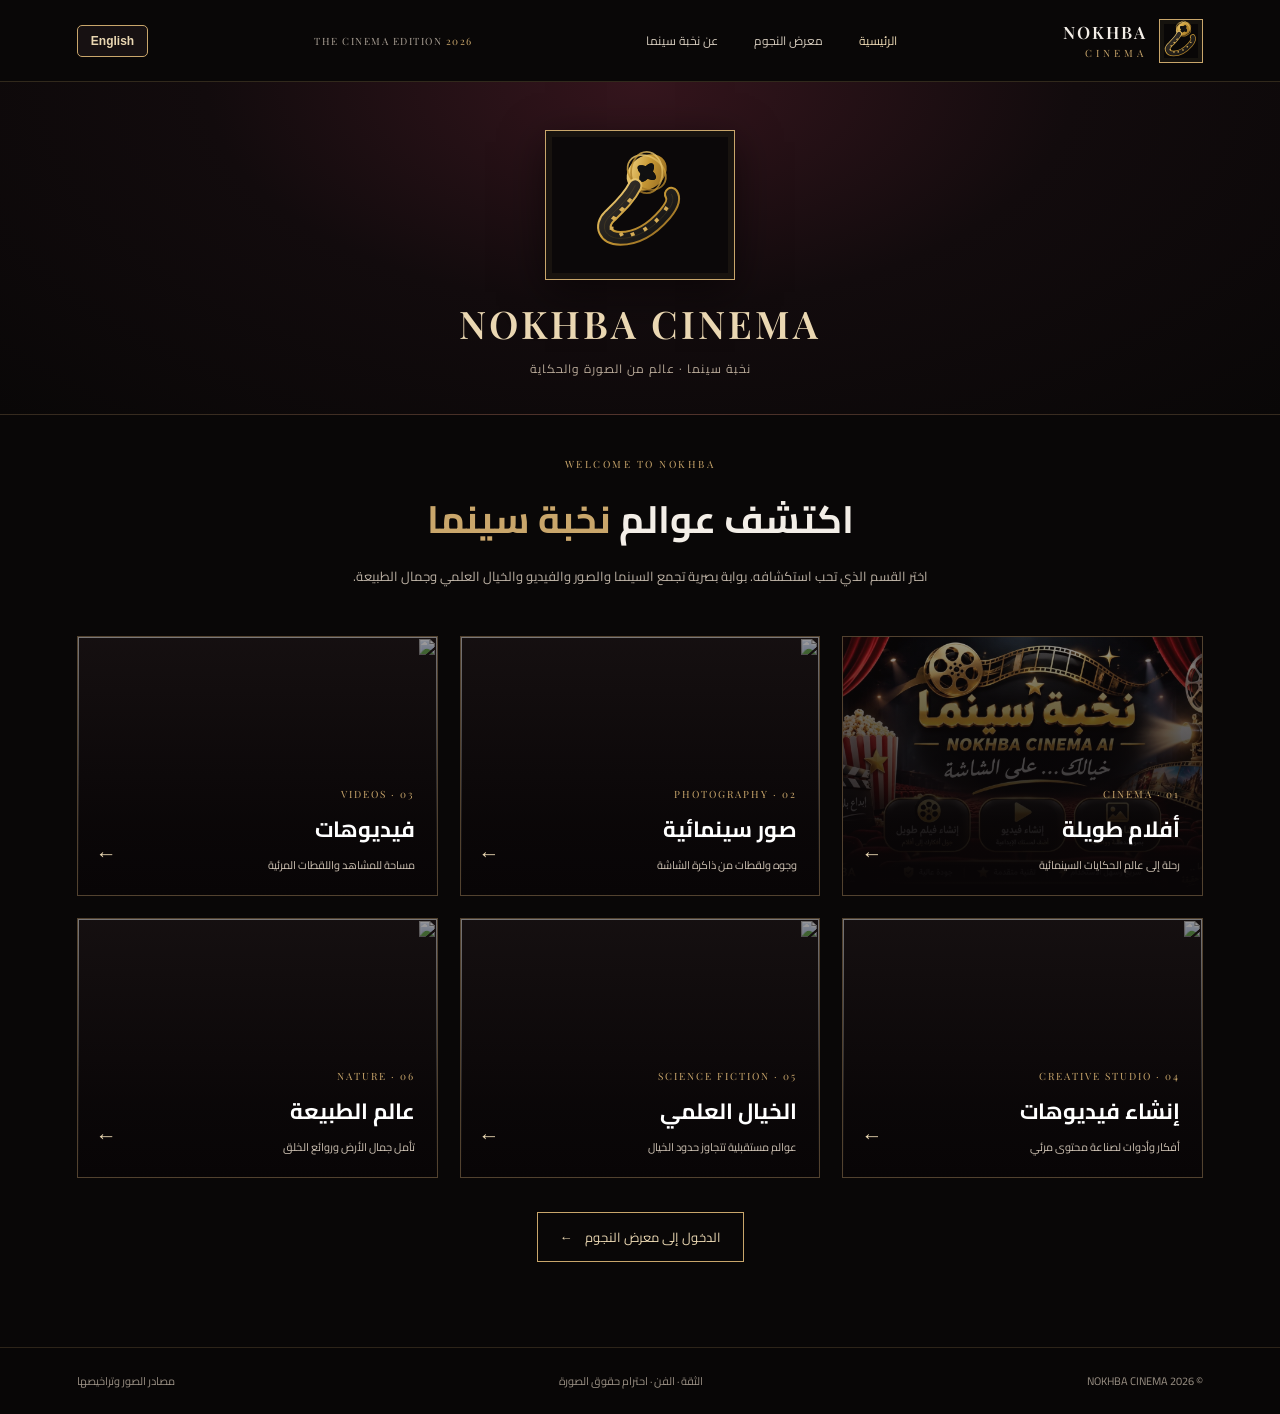
==== index.html @ 06cbfcf6 "Enable NOKHBA Cinema PWA across all pages" ====
<!doctype html>
<html lang="ar" dir="rtl">
<head>
<meta charset="utf-8">
<meta name="viewport" content="width=device-width,initial-scale=1">
<meta name="theme-color" content="#090707">
<meta name="description" content="NOKHBA CINEMA — بوابة بصرية فاخرة لعالم السينما والصورة والفيديو والخيال والطبيعة.">
<title>NOKHBA CINEMA | نخبة سينما</title>
<link rel="preconnect" href="https://fonts.googleapis.com">
<link rel="preconnect" href="https://fonts.gstatic.com" crossorigin>
<link rel="stylesheet" href="style.css">
<link rel="manifest" href="./manifest.json">
<link rel="icon" href="./icons/nokhba-cinema.svg" type="image/svg+xml">
<meta name="mobile-web-app-capable" content="yes">
<meta name="apple-mobile-web-app-capable" content="yes">
<meta name="apple-mobile-web-app-title" content="نخبة سينما">
</head>
<body>
<header class="topbar">
  <a class="brand" href="index.html" aria-label="NOKHBA CINEMA الصفحة الرئيسية">
    <img class="brand-symbol" src="film-strip-logo.svg" alt="شعار نخبة سينما" width="48" height="48">
    <span class="brand-wordmark"><strong>NOKHBA</strong><small>CINEMA</small></span>
  </a>
  <nav class="nav" aria-label="القائمة الرئيسية">
    <a class="current" href="index.html">الرئيسية</a>
    <a href="gallery.html">معرض النجوم</a>
    <a href="about.html">عن نخبة سينما</a>
  </nav>
  <span class="edition">THE CINEMA EDITION <i>2026</i></span>
</header>
<main>
  <section class="home-brand-panel">
    <div class="home-logo-frame"><img src="film-strip-logo.svg" alt="شعار NOKHBA CINEMA"></div>
    <h1>NOKHBA CINEMA</h1>
    <p>نخبة سينما · عالم من الصورة والحكاية</p>
  </section>
  <section class="home-welcome">
    <span class="section-kicker">WELCOME TO NOKHBA</span>
    <h2>اكتشف عوالم <em>نخبة سينما</em></h2>
    <p>اختر القسم الذي تحب استكشافه. بوابة بصرية تجمع السينما والصور والفيديو والخيال العلمي وجمال الطبيعة.</p>
  </section>
  <section class="home-sections" aria-label="أقسام نخبة سينما">
    <div class="home-section-grid">
      <a class="home-tile" href="movies.html">
        <img src="nokhba-cinema-hero.jpg" alt="" loading="lazy">
        <div class="home-tile-content"><span class="home-tile-number">01 · CINEMA</span><h3>أفلام طويلة</h3><p>رحلة إلى عالم الحكايات السينمائية</p></div><span class="home-tile-arrow" aria-hidden="true">←</span>
      </a>
      <a class="home-tile" href="gallery.html">
        <img src="https://commons.wikimedia.org/wiki/Special:FilePath/AudreyKHepburn.jpg" alt="" loading="lazy">
        <div class="home-tile-content"><span class="home-tile-number">02 · PHOTOGRAPHY</span><h3>صور سينمائية</h3><p>وجوه ولقطات من ذاكرة الشاشة</p></div><span class="home-tile-arrow" aria-hidden="true">←</span>
      </a>
      <a class="home-tile" href="videos.html">
        <img src="https://images.pexels.com/photos/36136492/pexels-photo-36136492.jpeg?auto=compress&cs=tinysrgb&w=1200" alt="" loading="lazy">
        <div class="home-tile-content"><span class="home-tile-number">03 · VIDEOS</span><h3>فيديوهات</h3><p>مساحة للمشاهد واللقطات المرئية</p></div><span class="home-tile-arrow" aria-hidden="true">←</span>
      </a>
      <a class="home-tile" href="create-video.html">
        <img src="https://images.pexels.com/photos/7991579/pexels-photo-7991579.jpeg?auto=compress&cs=tinysrgb&w=1200" alt="" loading="lazy">
        <div class="home-tile-content"><span class="home-tile-number">04 · CREATIVE STUDIO</span><h3>إنشاء فيديوهات</h3><p>أفكار وأدوات لصناعة محتوى مرئي</p></div><span class="home-tile-arrow" aria-hidden="true">←</span>
      </a>
      <a class="home-tile" href="science-fiction.html">
        <img src="https://images.unsplash.com/photo-1446776811953-b23d57bd21aa?auto=format&fit=crop&w=1200&q=85" alt="" loading="lazy">
        <div class="home-tile-content"><span class="home-tile-number">05 · SCIENCE FICTION</span><h3>الخيال العلمي</h3><p>عوالم مستقبلية تتجاوز حدود الخيال</p></div><span class="home-tile-arrow" aria-hidden="true">←</span>
      </a>
      <a class="home-tile" href="nature.html">
        <img src="https://images.unsplash.com/photo-1470252649378-9c29740c9fa8?auto=format&fit=crop&w=1200&q=85" alt="" loading="lazy">
        <div class="home-tile-content"><span class="home-tile-number">06 · NATURE</span><h3>عالم الطبيعة</h3><p>تأمل جمال الأرض وروائع الخلق</p></div><span class="home-tile-arrow" aria-hidden="true">←</span>
      </a>
    </div>
    <div class="home-gallery-link"><a href="gallery.html">الدخول إلى معرض النجوم <span aria-hidden="true">←</span></a></div>
  </section>
</main>
<footer><span>© 2026 NOKHBA CINEMA</span><span>الثقة · الفن · احترام حقوق الصورة</span><a href="https://commons.wikimedia.org/" target="_blank" rel="noopener noreferrer">مصادر الصور وتراخيصها</a></footer>
<script src="i18n.js?v=20261121-2"></script>
<script src="./pwa.js?v=1.0.0" defer></script>
</body>
</html>
---- style.css ----
@import url('https://fonts.googleapis.com/css2?family=Cairo:wght@400;500;600;700;800&family=Playfair+Display:wght@500;600;700&display=swap');
:root{--ink:#090707;--panel:#120d0e;--panel2:#1b1013;--gold:#c9a66b;--gold-light:#ead7b2;--wine:#4a1722;--paper:#f3eee7;--muted:#b4a99b;--line:#ffffff20;--serif:'Playfair Display',Georgia,serif}
*{box-sizing:border-box}
html{scroll-behavior:smooth;scroll-padding-top:90px}
body{margin:0;background:var(--ink);color:var(--paper);font-family:Cairo,Arial,sans-serif}
a{color:inherit;text-decoration:none}
button{font:inherit}
.topbar{min-height:82px;padding:12px clamp(18px,6vw,92px);display:flex;align-items:center;justify-content:space-between;gap:20px;border-bottom:1px solid #c9a66b35;background:#090707;position:relative;z-index:3}
.brand{display:flex;align-items:center;gap:12px;letter-spacing:2px;flex-shrink:0}
.brand-symbol{width:44px;height:44px;display:grid;place-items:center;border:1px solid var(--gold);color:var(--gold);font:600 27px var(--serif);box-shadow:inset 0 0 0 4px #c9a66b12}
.brand-wordmark strong{display:block;font:600 17px var(--serif);letter-spacing:2px}
.brand-wordmark small{display:block;margin-top:3px;color:var(--gold);font:10px var(--serif);letter-spacing:4px}
.nav{display:flex;align-items:center;justify-content:center;gap:clamp(14px,3vw,36px);font-size:12px;color:#d5cbbd}
.nav a{transition:color .2s}
.nav a:hover,.nav a.current,footer a:hover{color:var(--gold-light)}
.edition{font:10px var(--serif);letter-spacing:1.5px;color:#aaa095;white-space:nowrap}
.edition i{font-style:normal;color:var(--gold);margin-right:7px}
.home-hero{min-height:min(760px,78vw);height:690px;max-height:calc(100svh - 82px);min-height:570px;position:relative;display:flex;align-items:center;overflow:hidden;background:radial-gradient(ellipse at 75% 48%,#421923 0,#1b1012 36%,#090707 76%)}
.home-hero-image{position:absolute;inset:0;width:100%;height:100%;object-fit:cover;object-position:center 48%;opacity:.52;filter:brightness(.7) saturate(.72)}
.home-hero-shade{position:absolute;inset:0;background:linear-gradient(90deg,#090707 0%,#090707e8 28%,#09070780 62%,#09070720 100%),linear-gradient(0deg,#090707 0%,transparent 38%,#09070755 100%)}
.home-hero-content{position:relative;z-index:1;width:min(650px,80%);margin-right:clamp(25px,10vw,150px);padding:65px 0}
.eyebrow,.section-kicker{font:10px var(--serif);letter-spacing:2.5px;color:var(--gold)}
.hero-overline{margin:28px 0 6px;color:#e0d4c3;font-size:13px}
.home-hero h1{font-size:clamp(43px,6.2vw,78px);line-height:1.35;margin:8px 0 18px;font-weight:600}
.home-hero h1 em,.intro-heading h2 em,.feature-band h2 em,.quote-section h2 em,.page-heading h1 em{font-style:normal;color:var(--gold)}
.hero-description{max-width:510px;color:#c9c0b5;line-height:2.25;font-size:15px}
.gold-button,.outline-button{display:inline-flex;align-items:center;justify-content:center;gap:26px;margin-top:24px;padding:14px 23px;min-height:52px;border:1px solid var(--gold);color:var(--gold-light);font-size:13px;transition:background .2s,color .2s,transform .2s}
.gold-button{background:linear-gradient(110deg,#c9a66b,#a77c43);color:#130e0b;font-weight:700}
.gold-button:hover,.outline-button:hover{background:var(--gold);color:#100d09;transform:translateY(-2px)}
.gold-button span,.outline-button span{font-size:18px}
.hero-bottomline{position:absolute;bottom:23px;left:clamp(20px,6vw,90px);right:clamp(20px,6vw,90px);display:flex;justify-content:space-between;color:#b6a895;font:9px var(--serif);letter-spacing:2px}
.editorial-intro{padding:100px clamp(24px,12vw,180px);display:grid;grid-template-columns:1fr 1fr;gap:60px;align-items:center;border-bottom:1px solid var(--line);background:linear-gradient(120deg,#100b0c,#0b0808)}
.intro-heading h2{font-size:clamp(31px,4.2vw,50px);line-height:1.55;margin:13px 0}
.intro-copy p{color:#bfb5a9;line-height:2.35;font-size:14px;max-width:540px}
.text-link{display:inline-flex;align-items:center;gap:15px;margin-top:13px;color:var(--gold-light);font-size:12px;border-bottom:1px solid #c9a66b70;padding-bottom:8px}
.feature-band{padding:70px clamp(24px,9vw,135px);display:grid;grid-template-columns:.6fr 2fr auto;gap:35px;align-items:center;background:linear-gradient(110deg,#1b1013,#100b0c 65%,#090707)}
.feature-number{font:10px var(--serif);letter-spacing:1.6px;color:#958777}
.feature-band h2{font-size:clamp(27px,3.5vw,42px);margin:10px 0}
.feature-band p{color:#b8aea2;font-size:13px;line-height:2}
.outline-button{margin:0;white-space:nowrap}
.quote-section{text-align:center;padding:100px 20px 110px;background:radial-gradient(ellipse at center,#281217,#0b0808 68%)}
.quote-section h2{font-size:clamp(28px,4vw,46px);line-height:1.7;margin:18px 0}
.quote-section p{font-size:11px;color:#a99c8c;letter-spacing:1px}
.page-heading{text-align:center;padding:90px 20px 55px;background:radial-gradient(ellipse at 50% 0,#35151d,#100b0c 64%,#090707)}
.page-heading h1{font-size:clamp(35px,5vw,58px);margin:15px 0}
.page-heading p{color:#bdb2a5;font-size:14px;line-height:2}
.page-heading .text-link{margin-top:15px}
.gallery-section{padding:50px clamp(20px,7vw,105px) 95px}
.gallery-heading{display:flex;align-items:end;justify-content:space-between;margin-bottom:30px}
.gallery-heading h2{font-size:clamp(25px,3vw,36px);margin:8px 0 0}
.gallery-count{color:#aaa;font-size:12px}
.gallery-count b{color:var(--gold);font:18px var(--serif);margin-right:8px}
.filters{display:flex;gap:10px;margin-bottom:27px;flex-wrap:wrap}
.filter{background:transparent;color:#c5b9aa;border:1px solid #ffffff30;padding:8px 20px;cursor:pointer;font-size:12px;transition:.2s}
.filter.active,.filter:hover{border-color:var(--gold);color:var(--gold-light);background:#c9a66b14}
.gallery-grid{display:grid;grid-template-columns:repeat(3,minmax(0,1fr));gap:28px 22px}
.star-card{min-width:0}
.star-card[hidden]{display:none}
.photo-button{display:block;position:relative;width:100%;height:390px;padding:0;border:1px solid #c9a66b25;background:#171112;overflow:hidden;cursor:zoom-in}
.photo-button img{display:block;width:100%;height:100%;object-fit:cover;filter:saturate(.78);transition:transform .6s,filter .4s}
.photo-button:hover img{transform:scale(1.045);filter:saturate(1)}
.view-mark{position:absolute;bottom:0;right:0;left:0;padding:18px 15px;text-align:right;font-size:11px;color:#fff;background:linear-gradient(transparent,#000d);opacity:0;transition:.25s}
.photo-button:hover .view-mark,.photo-button:focus-visible .view-mark{opacity:1}
.card-meta{padding:16px 3px 12px;border-bottom:1px solid #ffffff25}
.card-meta>span{font:9px var(--serif);letter-spacing:1.2px;color:var(--gold)}
.card-meta h3{font-size:20px;margin:7px 0 0;font-weight:600}
.card-meta p{font-size:12px;color:#aaa095;margin:4px 0 10px}
.gallery-note{text-align:center;color:#918779;font-size:11px;line-height:2;margin-top:35px}
.image-error{display:grid;place-items:center;width:100%;height:100%;padding:18px;text-align:center;color:var(--gold-light);font-size:13px;line-height:1.9;background:radial-gradient(ellipse at center,#302126,#111)}
footer{display:flex;justify-content:space-between;align-items:center;gap:15px;padding:23px clamp(18px,6vw,92px);border-top:1px solid #c9a66b30;background:#080606;color:#9b9185;font-size:11px}
.lightbox{position:fixed;inset:0;background:#050303f5;z-index:20;display:none;align-items:center;justify-content:center;padding:55px 20px 155px}
.lightbox.open{display:flex}
.lightbox>img{max-width:min(90vw,1000px);max-height:72vh;object-fit:contain;box-shadow:0 20px 80px #000}
.lightbox-close{position:absolute;top:15px;left:24px;border:1px solid #c9a66b70;background:#100b0c;color:var(--gold-light);font-size:32px;width:44px;height:44px;cursor:pointer}
.lightbox-caption{position:absolute;bottom:20px;text-align:center;max-width:min(92vw,900px);width:100%}
.lightbox-caption strong{display:block;font-size:18px}
.lightbox-description{font-size:12px;color:#c2b6a5}
.lightbox-attribution{display:flex;justify-content:center;align-items:center;flex-wrap:wrap;gap:7px 15px;margin-top:8px;color:#b8ad9b;font-size:10px;line-height:1.8}
.lightbox-source{color:var(--gold-light);text-decoration:underline;text-underline-offset:3px}
.lightbox-source[hidden]{display:none}
@media(max-width:900px){.gallery-grid{grid-template-columns:repeat(2,minmax(0,1fr))}.editorial-intro{padding:75px 8vw;gap:30px}.photo-button{height:350px}.feature-band{grid-template-columns:1fr 2fr;gap:20px}.feature-band .outline-button{grid-column:2;justify-self:start}}
@media(max-width:600px){
 .topbar{min-height:70px;padding:10px 14px;gap:8px}.brand{gap:8px}.brand-symbol{width:37px;height:37px;font-size:23px}.brand-wordmark strong{font-size:14px}.brand-wordmark small{font-size:8px;letter-spacing:3px}
 .nav{gap:11px;font-size:10px}.edition{display:none}
 .home-hero{height:calc(82svh - 70px);min-height:570px;max-height:none}.home-hero-image{object-position:58% center}.home-hero-shade{background:linear-gradient(0deg,#090707 0%,#090707e8 23%,#09070770 70%,#09070730 100%)}
 .home-hero-content{width:auto;margin:0 23px;padding:0;align-self:flex-end;margin-bottom:78px}.home-hero h1{font-size:clamp(39px,11vw,52px)}.hero-description{font-size:13px;line-height:2.1}.hero-overline{font-size:11px}.hero-bottomline{font-size:7px;letter-spacing:1px}
 .editorial-intro{grid-template-columns:1fr;gap:12px;padding:65px 24px}.intro-copy p{font-size:13px}
 .feature-band{grid-template-columns:1fr;padding:55px 24px;gap:12px}.feature-band .outline-button{grid-column:auto;justify-self:start;margin-top:8px}
 .quote-section{padding:75px 18px}.page-heading{padding:65px 18px 38px}.page-heading p{font-size:12px}
 .gallery-section{padding:42px 15px 70px}.gallery-heading{align-items:start;gap:12px}.gallery-heading h2{font-size:23px}.gallery-count{font-size:10px;white-space:nowrap}
 .gallery-grid{grid-template-columns:repeat(2,minmax(0,1fr));gap:20px 11px}.photo-button{height:245px}.card-meta h3{font-size:16px}.card-meta p{font-size:10px}.card-meta>span{font-size:7px}
 .filter{padding:7px 13px;font-size:11px}.view-mark{opacity:1;padding:12px;font-size:10px}
 footer{justify-content:center;text-align:center;flex-wrap:wrap;font-size:10px}
 .lightbox{padding:48px 12px 150px}.lightbox>img{max-width:96vw;max-height:62vh}.lightbox-attribution{font-size:9px;gap:5px 9px}.lightbox-caption strong{font-size:16px}
}
@media(prefers-reduced-motion:reduce){html{scroll-behavior:auto}*,*::before,*::after{transition:none!important;animation:none!important}}
.about-content{padding:75px clamp(24px,12vw,180px);display:grid;grid-template-columns:1fr 1.2fr;gap:60px;align-items:start;border-bottom:1px solid var(--line)}
.about-content h2{font-size:clamp(30px,4vw,46px);line-height:1.55;margin:12px 0}
.about-content h2 em{font-style:normal;color:var(--gold)}
.about-content p{color:#bfb5a9;line-height:2.35;font-size:14px;margin:0 0 18px}
.values-grid{padding:55px clamp(24px,12vw,180px) 75px;display:grid;grid-template-columns:repeat(3,1fr);gap:20px}
.values-grid article{padding:25px;border:1px solid #c9a66b35;background:linear-gradient(145deg,#1b1013,#100b0c)}
.values-grid article>span{font:12px var(--serif);color:var(--gold)}
.values-grid h3{font-size:20px;margin:12px 0 5px}
.values-grid p{font-size:12px;color:#b7ac9e;line-height:2;margin:0}
.about-action{text-align:center;padding:0 20px 75px}
@media(max-width:600px){.about-content{grid-template-columns:1fr;gap:15px;padding:55px 24px}.about-content p{font-size:13px}.values-grid{grid-template-columns:1fr;padding:35px 24px 55px;gap:12px}.values-grid article{padding:20px}}

/* NOKHBA CINEMA — luxury visual home */
.home-brand-panel{padding:48px 20px 34px;text-align:center;background:radial-gradient(ellipse at 50% 0,#35151d 0,#120b0d 48%,#090707 100%);border-bottom:1px solid #c9a66b35}
.home-logo-frame{width:min(190px,48vw);height:150px;margin:0 auto 18px;display:grid;place-items:center;border:1px solid #c9a66b;box-shadow:inset 0 0 0 6px #c9a66b12,0 12px 40px #0008;background:#0b0809}
.home-logo-frame img{width:112px;height:112px;object-fit:contain}
.home-brand-panel h1{margin:0;color:#ead7b2;font:600 clamp(25px,5vw,38px) var(--serif);letter-spacing:3px}
.home-brand-panel p{margin:8px 0 0;color:#b9aa99;font-size:12px;letter-spacing:1px}
.home-welcome{max-width:780px;margin:0 auto;padding:42px 22px 22px;text-align:center}
.home-welcome .section-kicker{display:block}
.home-welcome h2{margin:12px 0 8px;font-size:clamp(25px,4vw,38px)}
.home-welcome h2 em{font-style:normal;color:var(--gold)}
.home-welcome p{margin:0;color:#bdb2a5;font-size:13px;line-height:2}
.home-sections{padding:25px clamp(16px,6vw,86px) 85px;max-width:1500px;margin:auto}
.home-section-grid{display:grid;grid-template-columns:repeat(3,minmax(0,1fr));gap:22px}
.home-tile{position:relative;display:block;min-height:260px;overflow:hidden;border:1px solid #c9a66b55;background:#171112;isolation:isolate}
.home-tile img{position:absolute;inset:0;width:100%;height:100%;object-fit:cover;z-index:-2;opacity:.68;filter:saturate(.78);transition:transform .55s,opacity .35s}
.home-tile:after{content:"";position:absolute;inset:0;z-index:-1;background:linear-gradient(0deg,#080506 0%,#080506d9 28%,#08050620 100%)}
.home-tile:hover img{transform:scale(1.06);opacity:.9}
.home-tile-content{position:absolute;right:22px;left:18px;bottom:20px}
.home-tile-number{display:block;color:var(--gold);font:10px var(--serif);letter-spacing:2px;margin-bottom:7px}
.home-tile h3{margin:0;color:#fff;font-size:22px;font-weight:700}
.home-tile p{margin:5px 0 0;color:#d0c4b5;font-size:11px}
.home-tile-arrow{position:absolute;left:18px;bottom:22px;color:var(--gold-light);font-size:21px;transition:transform .2s}
.home-tile:hover .home-tile-arrow{transform:translateX(-5px)}
.home-gallery-link{text-align:center;margin-top:34px}
.home-gallery-link a{display:inline-flex;gap:12px;align-items:center;padding:12px 22px;border:1px solid var(--gold);color:var(--gold-light);font-size:13px}
.home-gallery-link a:hover{background:var(--gold);color:#100d09}
@media(max-width:850px){.home-section-grid{grid-template-columns:repeat(2,minmax(0,1fr))}.home-tile{min-height:235px}}
@media(max-width:520px){.home-brand-panel{padding:32px 16px 25px}.home-logo-frame{height:125px;width:155px}.home-logo-frame img{width:95px;height:95px}.home-section-grid{gap:12px}.home-tile{min-height:190px}.home-tile-content{right:13px;bottom:14px}.home-tile h3{font-size:17px}.home-tile p{font-size:9px}.home-tile-arrow{left:11px;bottom:15px}.home-sections{padding:18px 12px 60px}.home-welcome{padding:32px 18px 16px}}
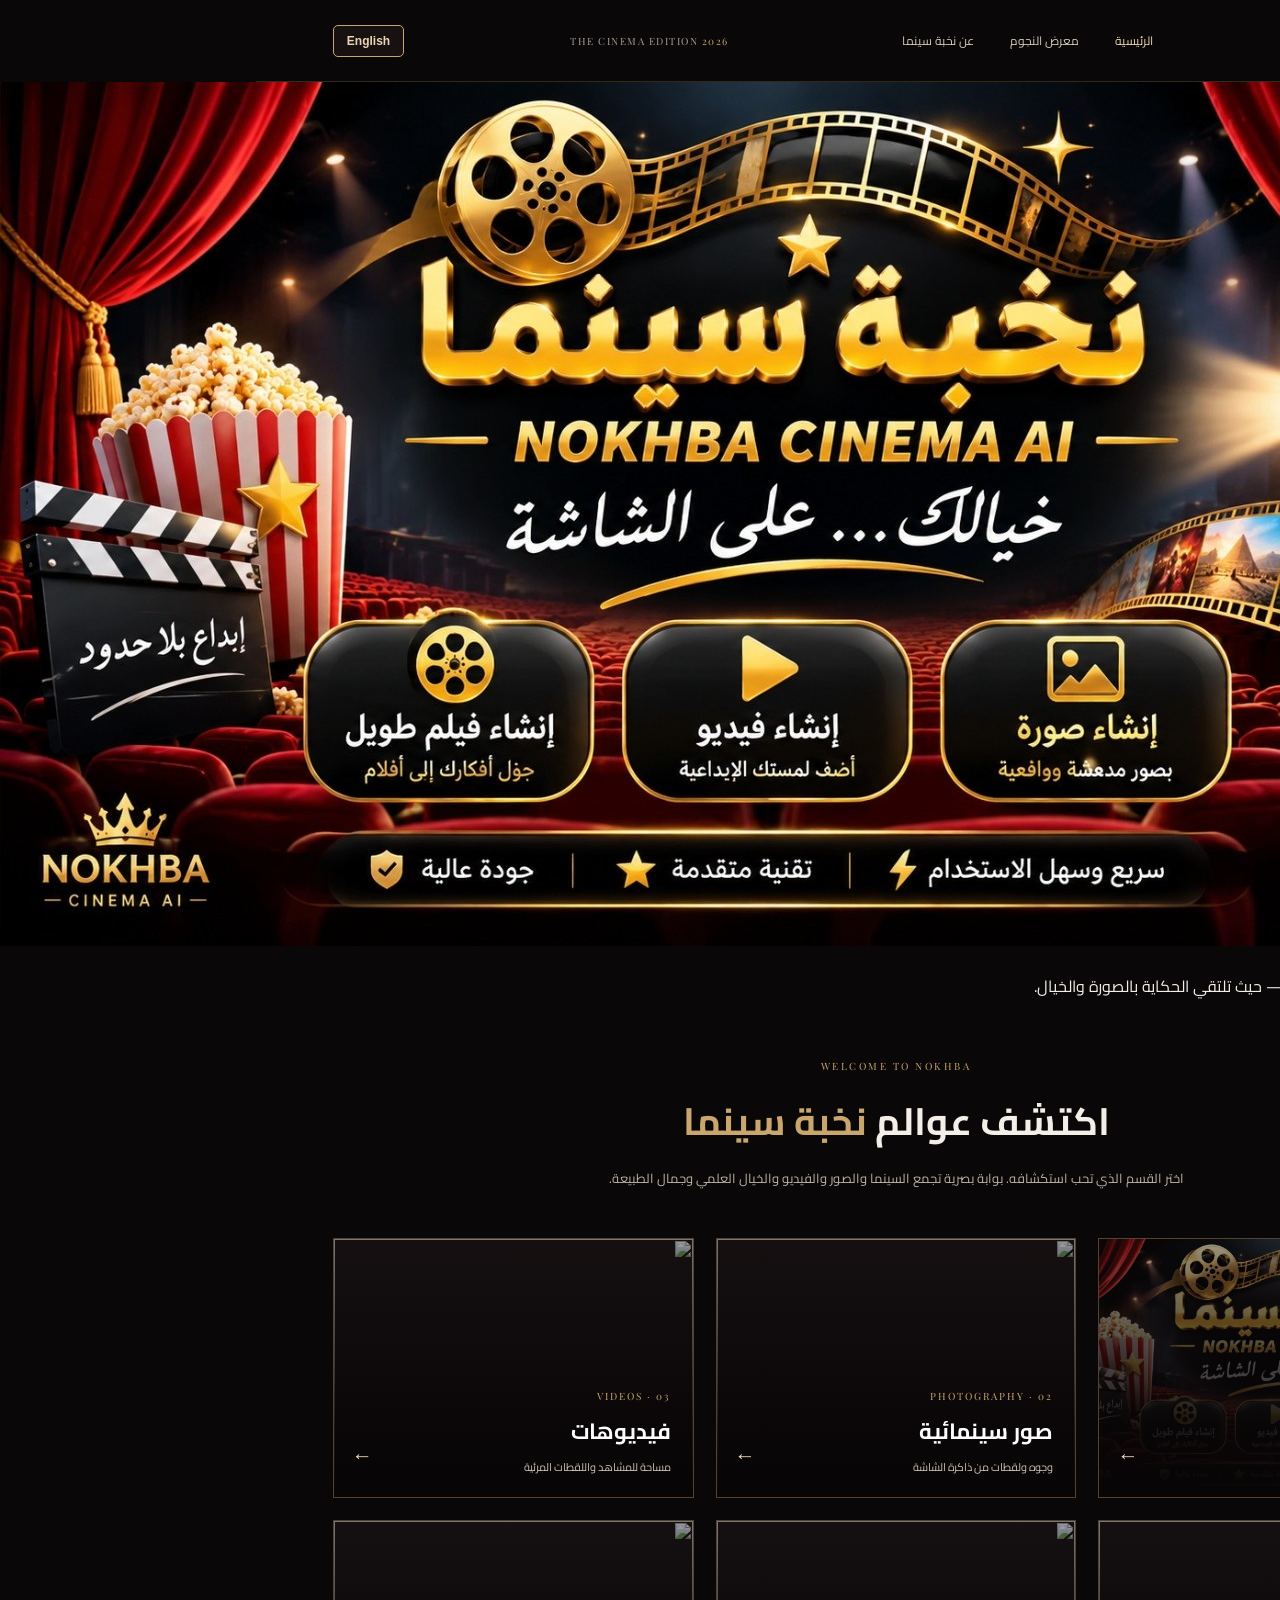
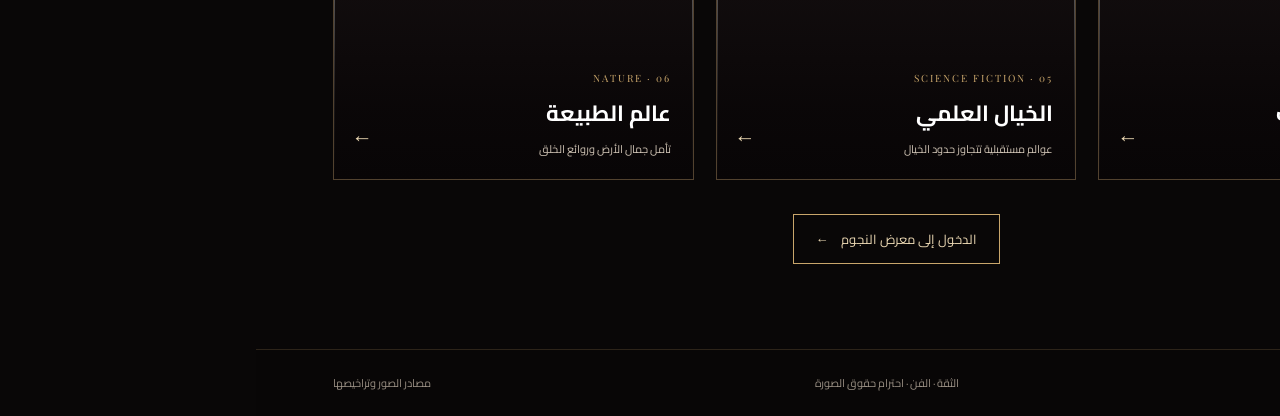
==== commit c5ebbb52: "Add cinematic cover image to NOKHBA CINEMA homepage" ====
--- a/index.html
+++ b/index.html
@@ -29,10 +29,9 @@
   <span class="edition">THE CINEMA EDITION <i>2026</i></span>
 </header>
 <main>
-  <section class="home-brand-panel">
-    <div class="home-logo-frame"><img src="film-strip-logo.svg" alt="شعار NOKHBA CINEMA"></div>
-    <h1>NOKHBA CINEMA</h1>
-    <p>نخبة سينما · عالم من الصورة والحكاية</p>
+  <section class="cinema-visual-cover" aria-label="واجهة نخبة سينما">
+    <img src="nokhba-cinema-hero.jpg" alt="الواجهة السينمائية الرئيسية لنخبة سينما NOKHBA CINEMA" fetchpriority="high">
+    <p>مرحباً بكم في عالم <strong>NOKHBA CINEMA</strong> — حيث تلتقي الحكاية بالصورة والخيال.</p>
   </section>
   <section class="home-welcome">
     <span class="section-kicker">WELCOME TO NOKHBA</span>
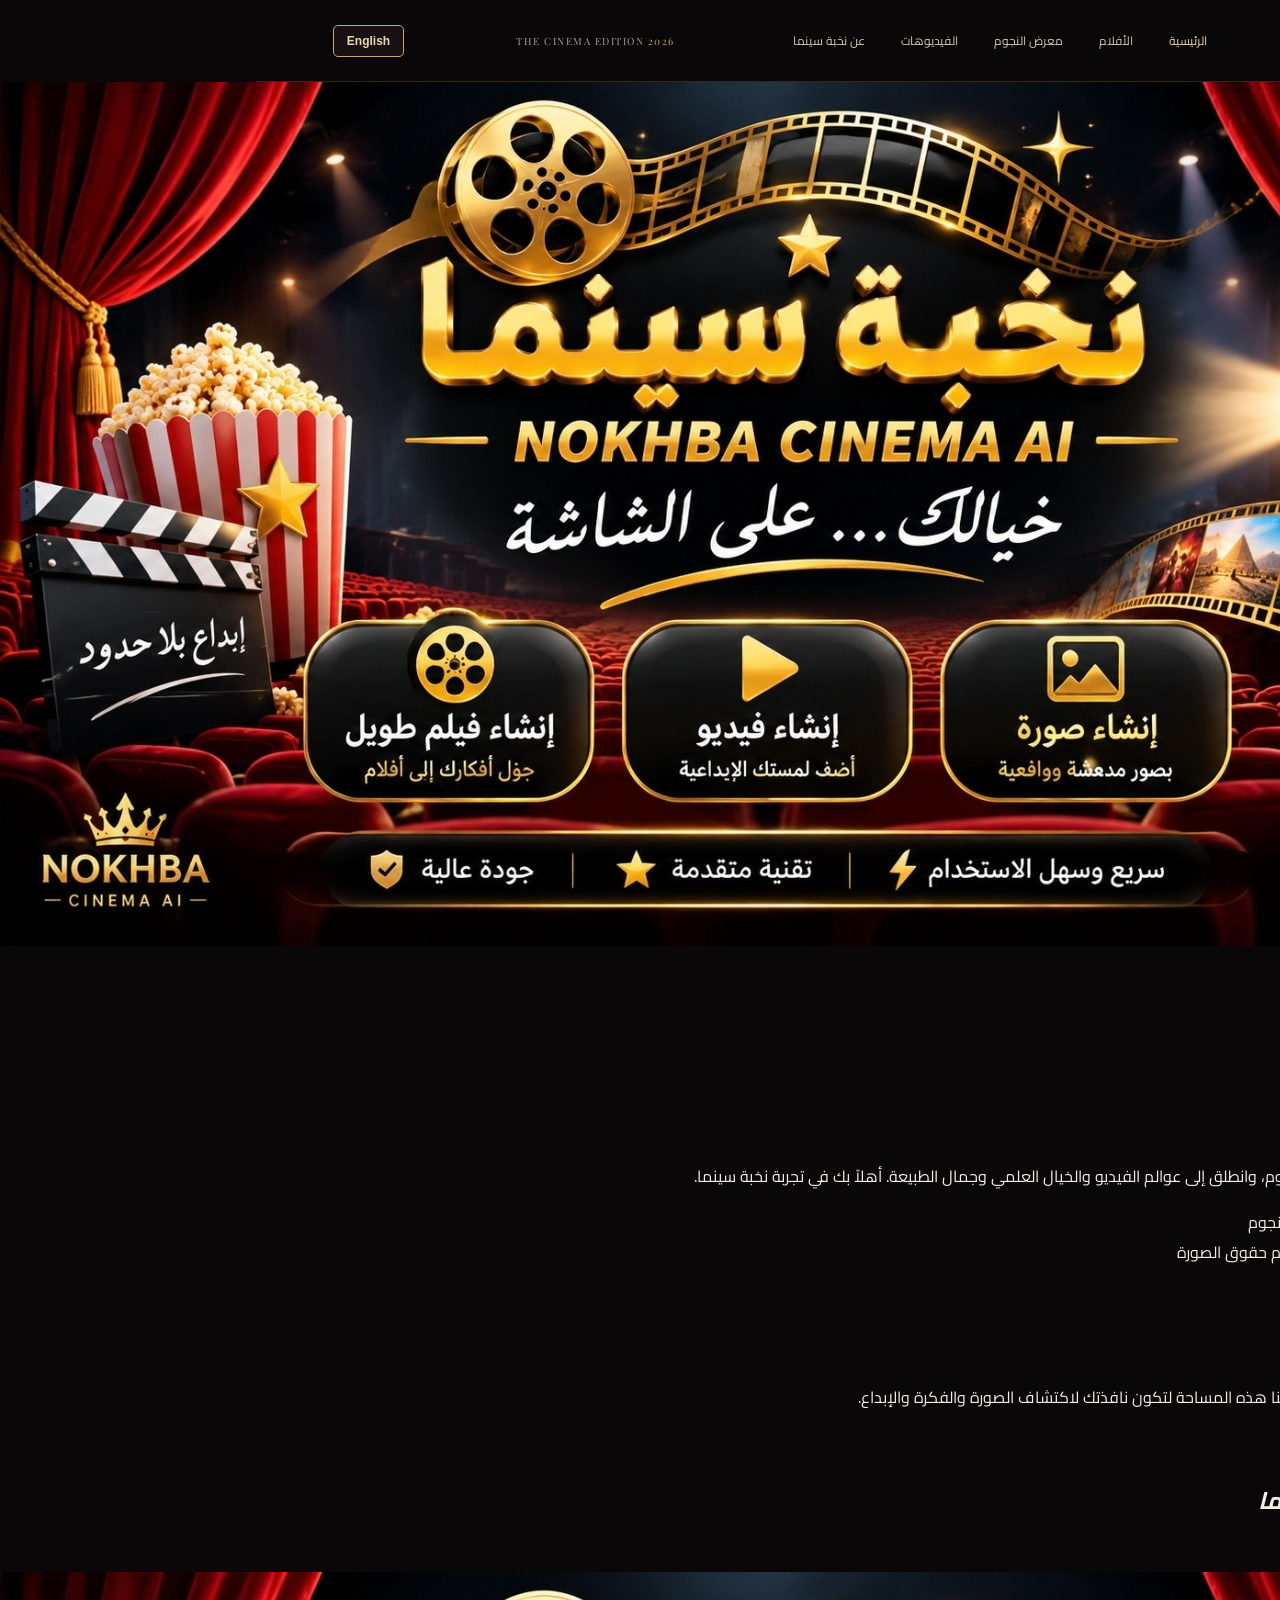
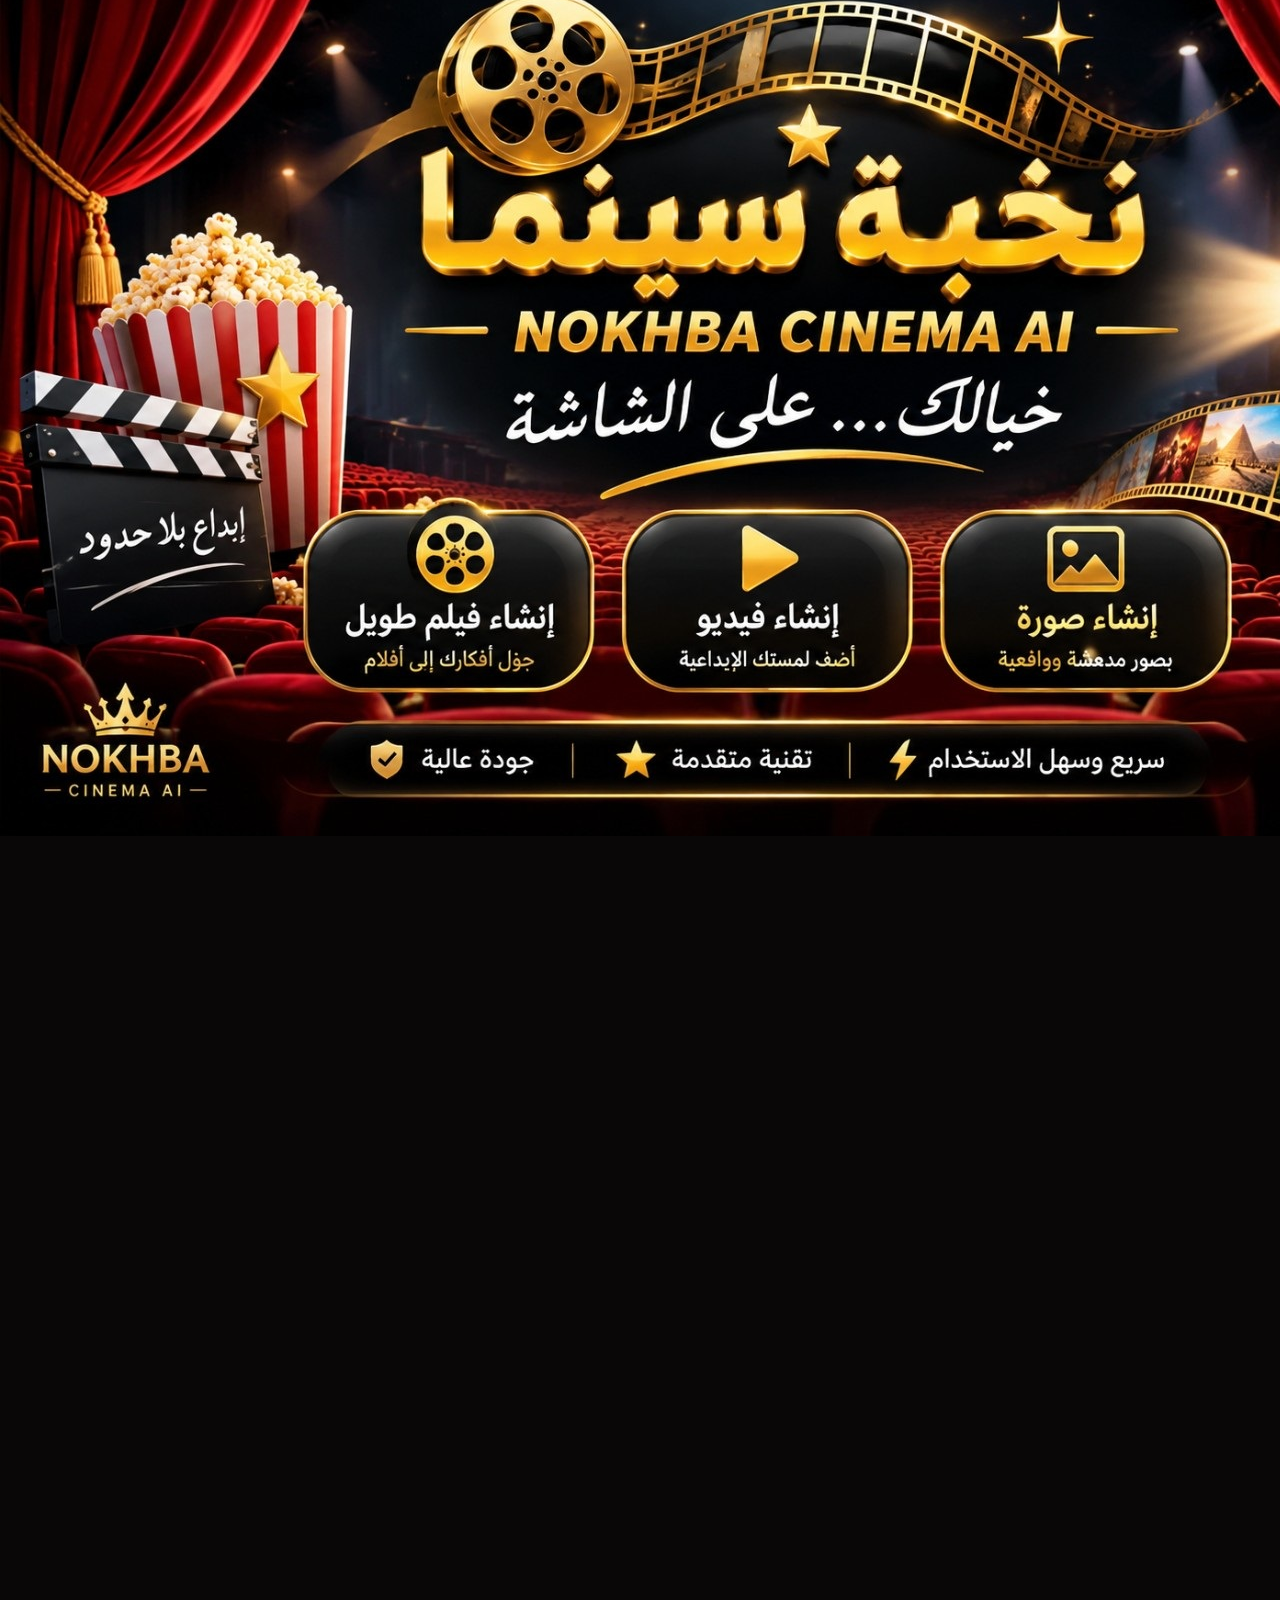
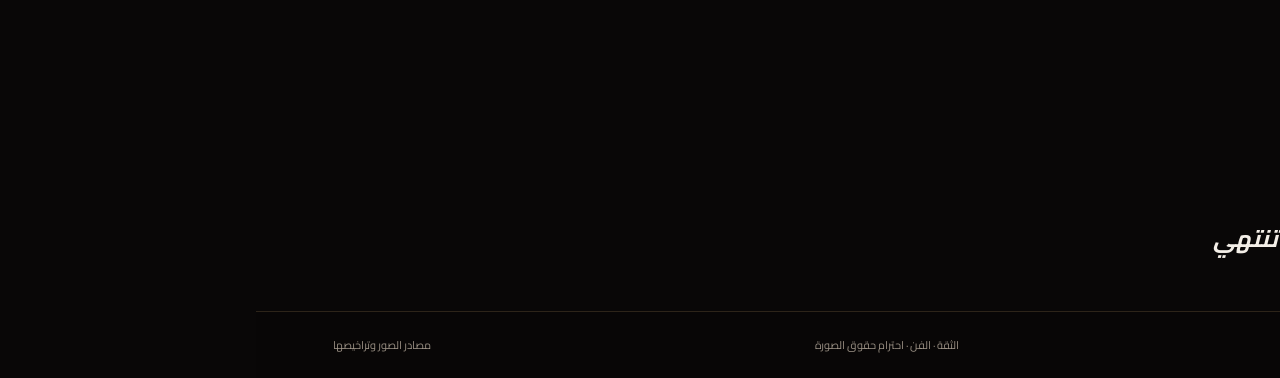
==== commit 51947a7e: "Redesign NOKHBA CINEMA homepage with gold film hero" ====
--- a/index.html
+++ b/index.html
@@ -4,11 +4,14 @@
 <meta charset="utf-8">
 <meta name="viewport" content="width=device-width,initial-scale=1">
 <meta name="theme-color" content="#090707">
-<meta name="description" content="NOKHBA CINEMA — بوابة بصرية فاخرة لعالم السينما والصورة والفيديو والخيال والطبيعة.">
+<meta name="description" content="نخبة سينما — نافذتك إلى عالم السينما والصورة والفيديو والخيال العلمي وجمال الطبيعة.">
+<meta property="og:title" content="NOKHBA CINEMA | نخبة سينما">
+<meta property="og:description" content="حيث تلتقي الحكاية بالصورة والخيال.">
+<meta property="og:image" content="nokhba-cinema-hero.jpg">
 <title>NOKHBA CINEMA | نخبة سينما</title>
 <link rel="preconnect" href="https://fonts.googleapis.com">
 <link rel="preconnect" href="https://fonts.gstatic.com" crossorigin>
-<link rel="stylesheet" href="style.css">
+<link rel="stylesheet" href="style.css?v=20261122-home">
 <link rel="manifest" href="./manifest.json">
 <link rel="icon" href="./icons/nokhba-cinema.svg" type="image/svg+xml">
 <meta name="mobile-web-app-capable" content="yes">
@@ -22,54 +25,53 @@
     <span class="brand-wordmark"><strong>NOKHBA</strong><small>CINEMA</small></span>
   </a>
   <nav class="nav" aria-label="القائمة الرئيسية">
-    <a class="current" href="index.html">الرئيسية</a>
+    <a class="current" href="index.html" aria-current="page">الرئيسية</a>
+    <a href="movies.html">الأفلام</a>
     <a href="gallery.html">معرض النجوم</a>
+    <a href="videos.html">الفيديوهات</a>
     <a href="about.html">عن نخبة سينما</a>
   </nav>
   <span class="edition">THE CINEMA EDITION <i>2026</i></span>
 </header>
 <main>
-  <section class="cinema-visual-cover" aria-label="واجهة نخبة سينما">
-    <img src="nokhba-cinema-hero.jpg" alt="الواجهة السينمائية الرئيسية لنخبة سينما NOKHBA CINEMA" fetchpriority="high">
-    <p>مرحباً بكم في عالم <strong>NOKHBA CINEMA</strong> — حيث تلتقي الحكاية بالصورة والخيال.</p>
+  <section class="nokhba-hero" aria-labelledby="hero-title">
+    <div class="nokhba-hero-art"><img src="nokhba-cinema-hero.jpg" alt="بكرة فيلم سينمائي ذهبية ترمز إلى نخبة سينما" fetchpriority="high"></div>
+    <div class="nokhba-hero-shade" aria-hidden="true"></div>
+    <div class="nokhba-hero-copy">
+      <span class="nokhba-eyebrow">WELCOME TO NOKHBA CINEMA</span>
+      <p class="nokhba-hero-overline">حكايات تُروى… وصور تبقى</p>
+      <h1 id="hero-title">عالم السينما<br><em>بين يديك</em></h1>
+      <p class="nokhba-hero-description">اكتشف روائع الشاشة، وتأمل وجوه النجوم، وانطلق إلى عوالم الفيديو والخيال العلمي وجمال الطبيعة. أهلاً بك في تجربة نخبة سينما.</p>
+      <div class="nokhba-hero-actions">
+        <a class="nokhba-button nokhba-button-gold" href="movies.html">اكتشف عالم الأفلام <span aria-hidden="true">←</span></a>
+        <a class="nokhba-button nokhba-button-outline" href="gallery.html">تصفّح معرض النجوم</a>
+      </div>
+    </div>
+    <div class="nokhba-hero-foot"><span>THE ART OF CINEMA</span><span>الثقة · الفن · احترام حقوق الصورة</span></div>
   </section>
-  <section class="home-welcome">
-    <span class="section-kicker">WELCOME TO NOKHBA</span>
-    <h2>اكتشف عوالم <em>نخبة سينما</em></h2>
-    <p>اختر القسم الذي تحب استكشافه. بوابة بصرية تجمع السينما والصور والفيديو والخيال العلمي وجمال الطبيعة.</p>
+  <section class="nokhba-intro" aria-label="مقدمة">
+    <span class="nokhba-section-label">A WORLD OF STORIES</span>
+    <h2>كل لقطة لها <em>حكاية</em></h2>
+    <p>من سحر السينما إلى اتساع الخيال، صممنا هذه المساحة لتكون نافذتك لاكتشاف الصورة والفكرة والإبداع.</p>
   </section>
-  <section class="home-sections" aria-label="أقسام نخبة سينما">
-    <div class="home-section-grid">
-      <a class="home-tile" href="movies.html">
-        <img src="nokhba-cinema-hero.jpg" alt="" loading="lazy">
-        <div class="home-tile-content"><span class="home-tile-number">01 · CINEMA</span><h3>أفلام طويلة</h3><p>رحلة إلى عالم الحكايات السينمائية</p></div><span class="home-tile-arrow" aria-hidden="true">←</span>
-      </a>
-      <a class="home-tile" href="gallery.html">
-        <img src="https://commons.wikimedia.org/wiki/Special:FilePath/AudreyKHepburn.jpg" alt="" loading="lazy">
-        <div class="home-tile-content"><span class="home-tile-number">02 · PHOTOGRAPHY</span><h3>صور سينمائية</h3><p>وجوه ولقطات من ذاكرة الشاشة</p></div><span class="home-tile-arrow" aria-hidden="true">←</span>
-      </a>
-      <a class="home-tile" href="videos.html">
-        <img src="https://images.pexels.com/photos/36136492/pexels-photo-36136492.jpeg?auto=compress&cs=tinysrgb&w=1200" alt="" loading="lazy">
-        <div class="home-tile-content"><span class="home-tile-number">03 · VIDEOS</span><h3>فيديوهات</h3><p>مساحة للمشاهد واللقطات المرئية</p></div><span class="home-tile-arrow" aria-hidden="true">←</span>
-      </a>
-      <a class="home-tile" href="create-video.html">
-        <img src="https://images.pexels.com/photos/7991579/pexels-photo-7991579.jpeg?auto=compress&cs=tinysrgb&w=1200" alt="" loading="lazy">
-        <div class="home-tile-content"><span class="home-tile-number">04 · CREATIVE STUDIO</span><h3>إنشاء فيديوهات</h3><p>أفكار وأدوات لصناعة محتوى مرئي</p></div><span class="home-tile-arrow" aria-hidden="true">←</span>
-      </a>
-      <a class="home-tile" href="science-fiction.html">
-        <img src="https://images.unsplash.com/photo-1446776811953-b23d57bd21aa?auto=format&fit=crop&w=1200&q=85" alt="" loading="lazy">
-        <div class="home-tile-content"><span class="home-tile-number">05 · SCIENCE FICTION</span><h3>الخيال العلمي</h3><p>عوالم مستقبلية تتجاوز حدود الخيال</p></div><span class="home-tile-arrow" aria-hidden="true">←</span>
-      </a>
-      <a class="home-tile" href="nature.html">
-        <img src="https://images.unsplash.com/photo-1470252649378-9c29740c9fa8?auto=format&fit=crop&w=1200&q=85" alt="" loading="lazy">
-        <div class="home-tile-content"><span class="home-tile-number">06 · NATURE</span><h3>عالم الطبيعة</h3><p>تأمل جمال الأرض وروائع الخلق</p></div><span class="home-tile-arrow" aria-hidden="true">←</span>
-      </a>
+  <section class="nokhba-discover" aria-labelledby="discover-title">
+    <div class="nokhba-section-heading">
+      <div><span class="nokhba-section-label">EXPLORE NOKHBA</span><h2 id="discover-title">اكتشف أقسام <em>نخبة سينما</em></h2></div>
+      <span class="nokhba-heading-note">اختر رحلتك القادمة</span>
     </div>
-    <div class="home-gallery-link"><a href="gallery.html">الدخول إلى معرض النجوم <span aria-hidden="true">←</span></a></div>
+    <div class="nokhba-card-grid">
+      <a class="nokhba-card nokhba-card-movies" href="movies.html"><img src="nokhba-cinema-hero.jpg" alt="" loading="lazy"><span class="nokhba-card-index">01 / CINEMA</span><div><h3>عالم الأفلام</h3><p>حكايات ومغامرات على الشاشة</p></div><span class="nokhba-card-arrow" aria-hidden="true">←</span></a>
+      <a class="nokhba-card" href="gallery.html"><img src="https://commons.wikimedia.org/wiki/Special:FilePath/AudreyKHepburn.jpg" alt="" loading="lazy"><span class="nokhba-card-index">02 / STARS</span><div><h3>معرض النجوم</h3><p>وجوه صنعت ذاكرة السينما</p></div><span class="nokhba-card-arrow" aria-hidden="true">←</span></a>
+      <a class="nokhba-card" href="videos.html"><img src="https://images.pexels.com/photos/36136492/pexels-photo-36136492.jpeg?auto=compress&cs=tinysrgb&w=1200" alt="" loading="lazy"><span class="nokhba-card-index">03 / VIDEOS</span><div><h3>عالم الفيديو</h3><p>شاهد واستمتع بالمحتوى المرئي</p></div><span class="nokhba-card-arrow" aria-hidden="true">←</span></a>
+      <a class="nokhba-card" href="create-video.html"><img src="https://images.pexels.com/photos/7991579/pexels-photo-7991579.jpeg?auto=compress&cs=tinysrgb&w=1200" alt="" loading="lazy"><span class="nokhba-card-index">04 / CREATIVE STUDIO</span><div><h3>استوديو الإبداع</h3><p>أفكار لصناعة محتوى مرئي</p></div><span class="nokhba-card-arrow" aria-hidden="true">←</span></a>
+      <a class="nokhba-card" href="science-fiction.html"><img src="https://images.unsplash.com/photo-1446776811953-b23d57bd21aa?auto=format&fit=crop&w=1200&q=85" alt="" loading="lazy"><span class="nokhba-card-index">05 / BEYOND</span><div><h3>الخيال العلمي</h3><p>رحلات إلى المستقبل وما وراءه</p></div><span class="nokhba-card-arrow" aria-hidden="true">←</span></a>
+      <a class="nokhba-card" href="nature.html"><img src="https://images.unsplash.com/photo-1470252649378-9c29740c9fa8?auto=format&fit=crop&w=1200&q=85" alt="" loading="lazy"><span class="nokhba-card-index">06 / NATURE</span><div><h3>عالم الطبيعة</h3><p>تأمل جمال الأرض وروائع الخلق</p></div><span class="nokhba-card-arrow" aria-hidden="true">←</span></a>
+    </div>
   </section>
+  <section class="nokhba-signoff"><span class="nokhba-section-label">NOKHBA CINEMA</span><h2>الصورة فن… <em>والحكاية لا تنتهي</em></h2><a href="about.html">تعرّف على رؤيتنا وقيمنا <span aria-hidden="true">←</span></a></section>
 </main>
 <footer><span>© 2026 NOKHBA CINEMA</span><span>الثقة · الفن · احترام حقوق الصورة</span><a href="https://commons.wikimedia.org/" target="_blank" rel="noopener noreferrer">مصادر الصور وتراخيصها</a></footer>
 <script src="i18n.js?v=20261121-2"></script>
 <script src="./pwa.js?v=1.0.0" defer></script>
 </body>
-</html>
+</html>
--- a/style.css
+++ b/style.css
@@ -134,3 +134,11 @@
 .home-gallery-link a:hover{background:var(--gold);color:#100d09}
 @media(max-width:850px){.home-section-grid{grid-template-columns:repeat(2,minmax(0,1fr))}.home-tile{min-height:235px}}
 @media(max-width:520px){.home-brand-panel{padding:32px 16px 25px}.home-logo-frame{height:125px;width:155px}.home-logo-frame img{width:95px;height:95px}.home-section-grid{gap:12px}.home-tile{min-height:190px}.home-tile-content{right:13px;bottom:14px}.home-tile h3{font-size:17px}.home-tile p{font-size:9px}.home-tile-arrow{left:11px;bottom:15px}.home-sections{padding:18px 12px 60px}.home-welcome{padding:32px 18px 16px}}
+
+
+/* Homepage cinematic cover image */
+.cinema-visual-cover{width:min(1400px,calc(100% - 36px));margin:30px auto 12px;text-align:center}
+.cinema-visual-cover img{display:block;width:100%;height:auto;max-height:760px;object-fit:contain;border:1px solid #c9a66b88;box-shadow:0 18px 55px #0009,0 0 28px #c9a66b18;background:#080606}
+.cinema-visual-cover p{margin:13px 0 0;color:#cbbda9;font-size:12px;line-height:2}
+.cinema-visual-cover strong{color:var(--gold-light);font-family:var(--serif);letter-spacing:1px}
+@media(max-width:600px){.cinema-visual-cover{width:calc(100% - 20px);margin:16px auto 8px}.cinema-visual-cover p{font-size:10px;padding:0 8px}}
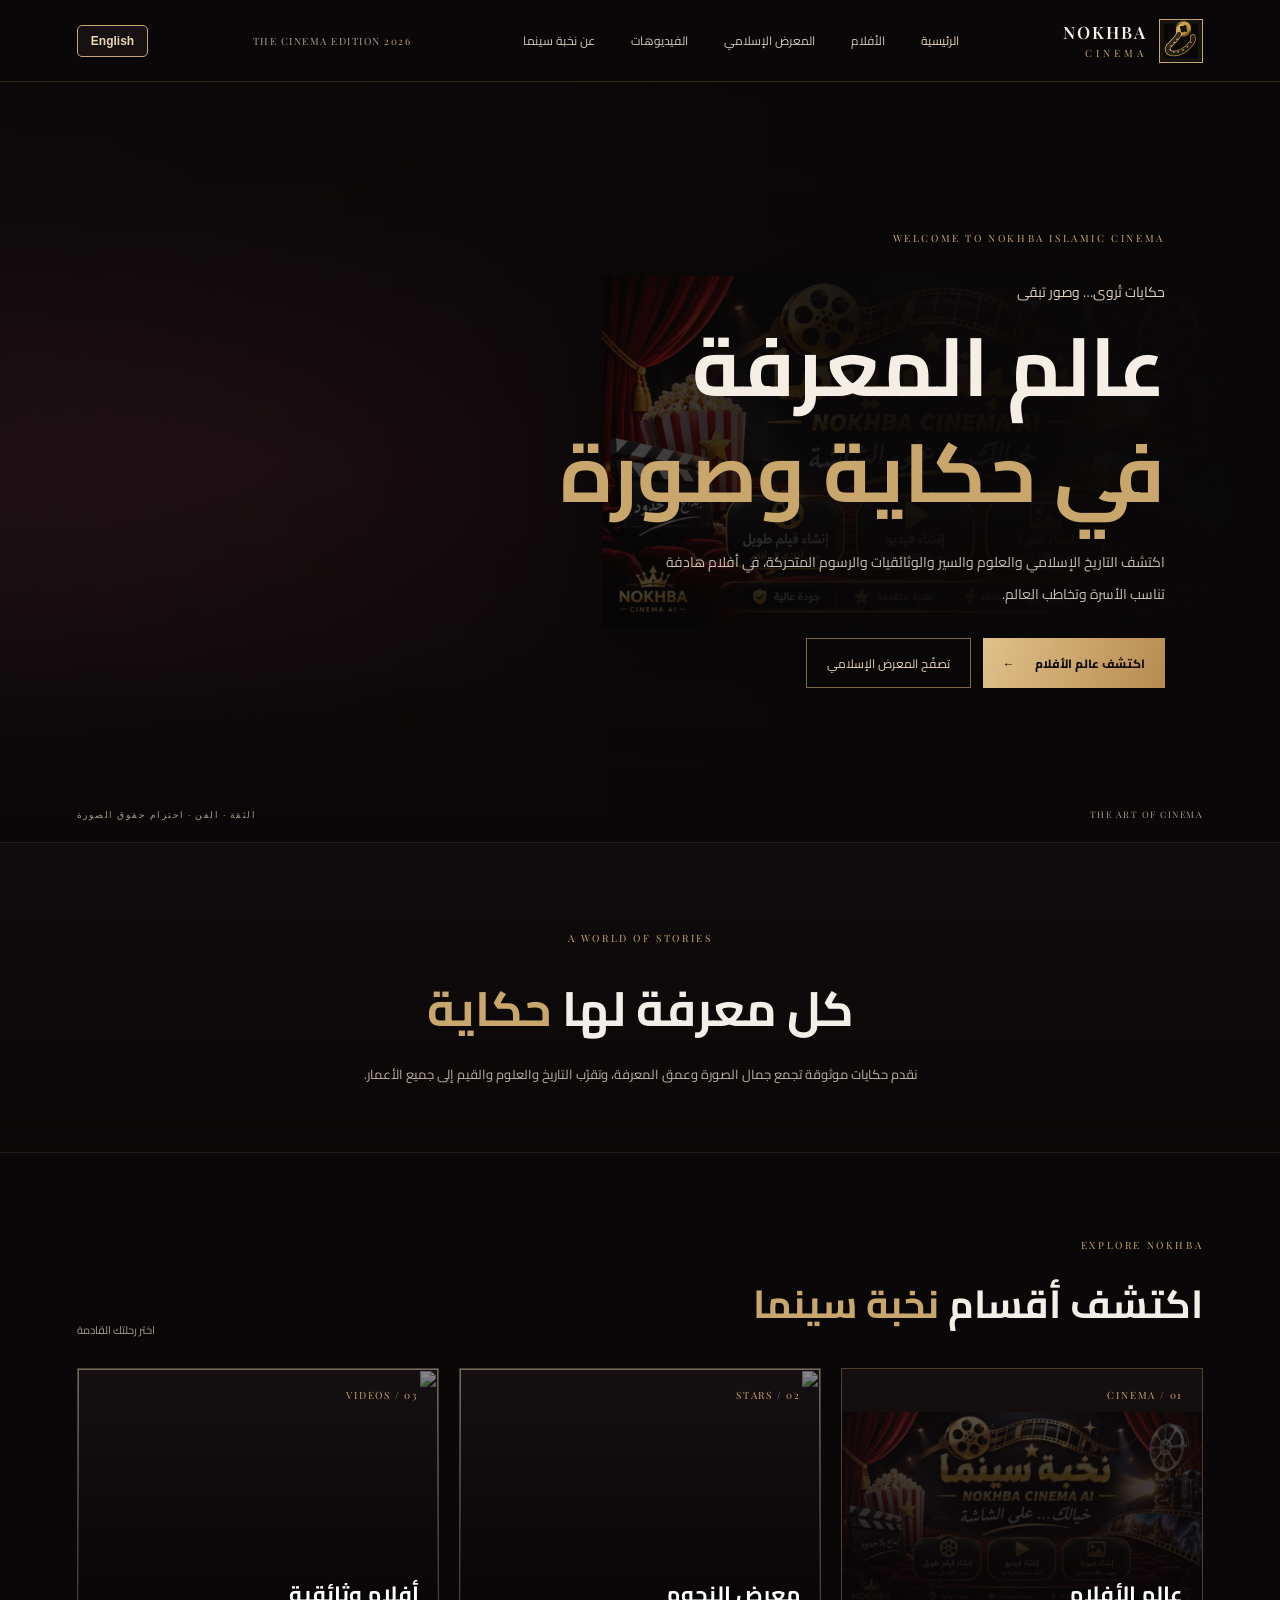
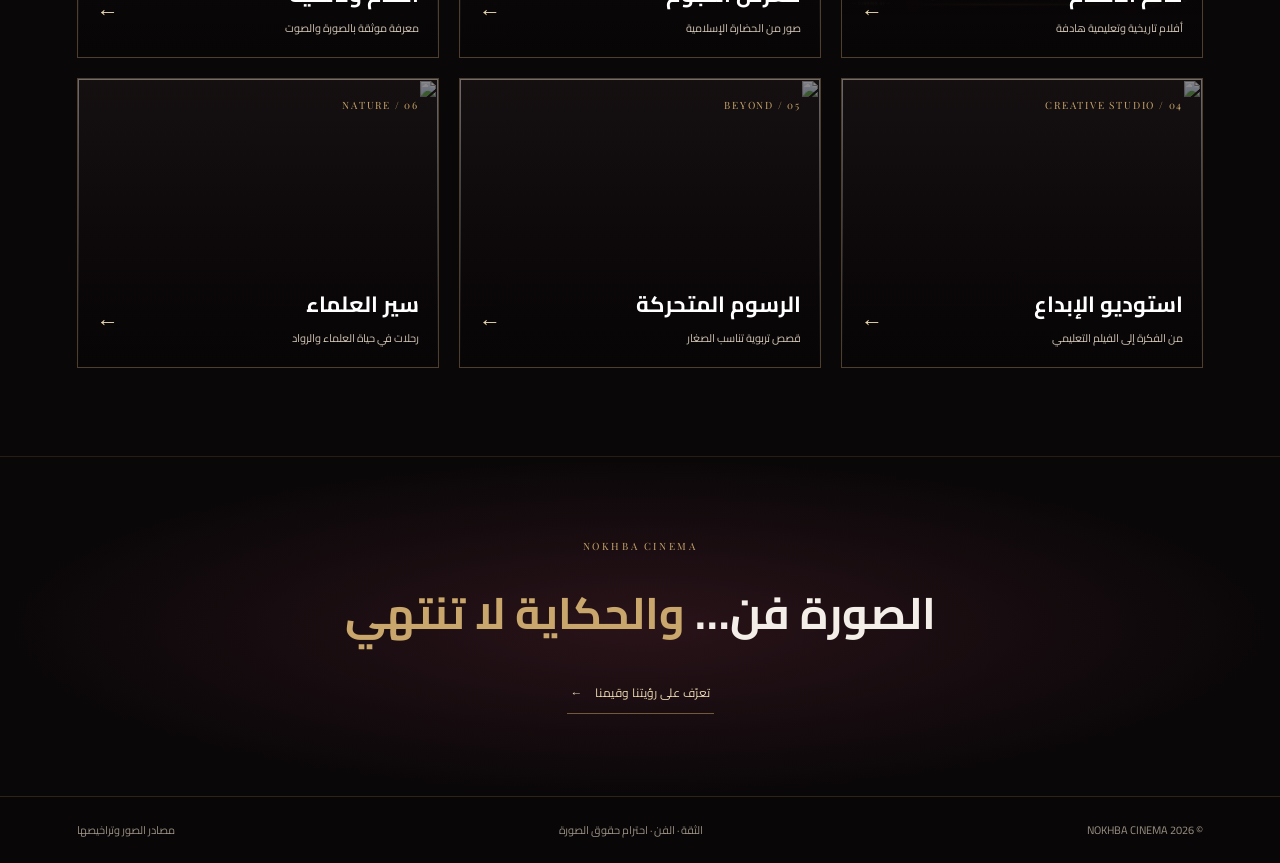
==== commit 4ecd46cf: "Refocus homepage on Islamic educational cinema" ====
--- a/index.html
+++ b/index.html
@@ -4,9 +4,9 @@
 <meta charset="utf-8">
 <meta name="viewport" content="width=device-width,initial-scale=1">
 <meta name="theme-color" content="#090707">
-<meta name="description" content="نخبة سينما — نافذتك إلى عالم السينما والصورة والفيديو والخيال العلمي وجمال الطبيعة.">
+<meta name="description" content="نخبة سينما — منصة سينمائية إسلامية عالمية للتعلم والمعرفة والقيم والإبداع.">
 <meta property="og:title" content="NOKHBA CINEMA | نخبة سينما">
-<meta property="og:description" content="حيث تلتقي الحكاية بالصورة والخيال.">
+<meta property="og:description" content="حكايات تُعلّم… وقيمٌ تُضيء… وأفلامٌ تبقى.">
 <meta property="og:image" content="nokhba-cinema-hero.jpg">
 <title>NOKHBA CINEMA | نخبة سينما</title>
 <link rel="preconnect" href="https://fonts.googleapis.com">
@@ -27,7 +27,7 @@
   <nav class="nav" aria-label="القائمة الرئيسية">
     <a class="current" href="index.html" aria-current="page">الرئيسية</a>
     <a href="movies.html">الأفلام</a>
-    <a href="gallery.html">معرض النجوم</a>
+    <a href="gallery.html">المعرض الإسلامي</a>
     <a href="videos.html">الفيديوهات</a>
     <a href="about.html">عن نخبة سينما</a>
   </nav>
@@ -38,21 +38,21 @@
     <div class="nokhba-hero-art"><img src="nokhba-cinema-hero.jpg" alt="بكرة فيلم سينمائي ذهبية ترمز إلى نخبة سينما" fetchpriority="high"></div>
     <div class="nokhba-hero-shade" aria-hidden="true"></div>
     <div class="nokhba-hero-copy">
-      <span class="nokhba-eyebrow">WELCOME TO NOKHBA CINEMA</span>
+      <span class="nokhba-eyebrow">WELCOME TO NOKHBA ISLAMIC CINEMA</span>
       <p class="nokhba-hero-overline">حكايات تُروى… وصور تبقى</p>
-      <h1 id="hero-title">عالم السينما<br><em>بين يديك</em></h1>
-      <p class="nokhba-hero-description">اكتشف روائع الشاشة، وتأمل وجوه النجوم، وانطلق إلى عوالم الفيديو والخيال العلمي وجمال الطبيعة. أهلاً بك في تجربة نخبة سينما.</p>
+      <h1 id="hero-title">عالم المعرفة<br><em>في حكاية وصورة</em></h1>
+      <p class="nokhba-hero-description">اكتشف التاريخ الإسلامي والعلوم والسير والوثائقيات والرسوم المتحركة، في أفلام هادفة تناسب الأسرة وتخاطب العالم.</p>
       <div class="nokhba-hero-actions">
         <a class="nokhba-button nokhba-button-gold" href="movies.html">اكتشف عالم الأفلام <span aria-hidden="true">←</span></a>
-        <a class="nokhba-button nokhba-button-outline" href="gallery.html">تصفّح معرض النجوم</a>
+        <a class="nokhba-button nokhba-button-outline" href="gallery.html">تصفّح المعرض الإسلامي</a>
       </div>
     </div>
     <div class="nokhba-hero-foot"><span>THE ART OF CINEMA</span><span>الثقة · الفن · احترام حقوق الصورة</span></div>
   </section>
   <section class="nokhba-intro" aria-label="مقدمة">
     <span class="nokhba-section-label">A WORLD OF STORIES</span>
-    <h2>كل لقطة لها <em>حكاية</em></h2>
-    <p>من سحر السينما إلى اتساع الخيال، صممنا هذه المساحة لتكون نافذتك لاكتشاف الصورة والفكرة والإبداع.</p>
+    <h2>كل معرفة لها <em>حكاية</em></h2>
+    <p>نقدم حكايات موثوقة تجمع جمال الصورة وعمق المعرفة، وتقرّب التاريخ والعلوم والقيم إلى جميع الأعمار.</p>
   </section>
   <section class="nokhba-discover" aria-labelledby="discover-title">
     <div class="nokhba-section-heading">
@@ -60,12 +60,12 @@
       <span class="nokhba-heading-note">اختر رحلتك القادمة</span>
     </div>
     <div class="nokhba-card-grid">
-      <a class="nokhba-card nokhba-card-movies" href="movies.html"><img src="nokhba-cinema-hero.jpg" alt="" loading="lazy"><span class="nokhba-card-index">01 / CINEMA</span><div><h3>عالم الأفلام</h3><p>حكايات ومغامرات على الشاشة</p></div><span class="nokhba-card-arrow" aria-hidden="true">←</span></a>
-      <a class="nokhba-card" href="gallery.html"><img src="https://commons.wikimedia.org/wiki/Special:FilePath/AudreyKHepburn.jpg" alt="" loading="lazy"><span class="nokhba-card-index">02 / STARS</span><div><h3>معرض النجوم</h3><p>وجوه صنعت ذاكرة السينما</p></div><span class="nokhba-card-arrow" aria-hidden="true">←</span></a>
-      <a class="nokhba-card" href="videos.html"><img src="https://images.pexels.com/photos/36136492/pexels-photo-36136492.jpeg?auto=compress&cs=tinysrgb&w=1200" alt="" loading="lazy"><span class="nokhba-card-index">03 / VIDEOS</span><div><h3>عالم الفيديو</h3><p>شاهد واستمتع بالمحتوى المرئي</p></div><span class="nokhba-card-arrow" aria-hidden="true">←</span></a>
-      <a class="nokhba-card" href="create-video.html"><img src="https://images.pexels.com/photos/7991579/pexels-photo-7991579.jpeg?auto=compress&cs=tinysrgb&w=1200" alt="" loading="lazy"><span class="nokhba-card-index">04 / CREATIVE STUDIO</span><div><h3>استوديو الإبداع</h3><p>أفكار لصناعة محتوى مرئي</p></div><span class="nokhba-card-arrow" aria-hidden="true">←</span></a>
-      <a class="nokhba-card" href="science-fiction.html"><img src="https://images.unsplash.com/photo-1446776811953-b23d57bd21aa?auto=format&fit=crop&w=1200&q=85" alt="" loading="lazy"><span class="nokhba-card-index">05 / BEYOND</span><div><h3>الخيال العلمي</h3><p>رحلات إلى المستقبل وما وراءه</p></div><span class="nokhba-card-arrow" aria-hidden="true">←</span></a>
-      <a class="nokhba-card" href="nature.html"><img src="https://images.unsplash.com/photo-1470252649378-9c29740c9fa8?auto=format&fit=crop&w=1200&q=85" alt="" loading="lazy"><span class="nokhba-card-index">06 / NATURE</span><div><h3>عالم الطبيعة</h3><p>تأمل جمال الأرض وروائع الخلق</p></div><span class="nokhba-card-arrow" aria-hidden="true">←</span></a>
+      <a class="nokhba-card nokhba-card-movies" href="movies.html"><img src="nokhba-cinema-hero.jpg" alt="" loading="lazy"><span class="nokhba-card-index">01 / CINEMA</span><div><h3>عالم الأفلام</h3><p>أفلام تاريخية وتعليمية هادفة</p></div><span class="nokhba-card-arrow" aria-hidden="true">←</span></a>
+      <a class="nokhba-card" href="gallery.html"><img src="https://commons.wikimedia.org/wiki/Special:FilePath/Grande_mosqu%C3%A9e_de_Kairouan.jpg" alt="" loading="lazy"><span class="nokhba-card-index">02 / STARS</span><div><h3>معرض النجوم</h3><p>صور من الحضارة الإسلامية</p></div><span class="nokhba-card-arrow" aria-hidden="true">←</span></a>
+      <a class="nokhba-card" href="videos.html"><img src="https://images.pexels.com/photos/36136492/pexels-photo-36136492.jpeg?auto=compress&cs=tinysrgb&w=1200" alt="" loading="lazy"><span class="nokhba-card-index">03 / VIDEOS</span><div><h3>أفلام وثائقية</h3><p>معرفة موثقة بالصورة والصوت</p></div><span class="nokhba-card-arrow" aria-hidden="true">←</span></a>
+      <a class="nokhba-card" href="create-video.html"><img src="https://images.pexels.com/photos/7991579/pexels-photo-7991579.jpeg?auto=compress&cs=tinysrgb&w=1200" alt="" loading="lazy"><span class="nokhba-card-index">04 / CREATIVE STUDIO</span><div><h3>استوديو الإبداع</h3><p>من الفكرة إلى الفيلم التعليمي</p></div><span class="nokhba-card-arrow" aria-hidden="true">←</span></a>
+      <a class="nokhba-card" href="science-fiction.html"><img src="https://images.unsplash.com/photo-1446776811953-b23d57bd21aa?auto=format&fit=crop&w=1200&q=85" alt="" loading="lazy"><span class="nokhba-card-index">05 / BEYOND</span><div><h3>الرسوم المتحركة</h3><p>قصص تربوية تناسب الصغار</p></div><span class="nokhba-card-arrow" aria-hidden="true">←</span></a>
+      <a class="nokhba-card" href="nature.html"><img src="https://images.unsplash.com/photo-1470252649378-9c29740c9fa8?auto=format&fit=crop&w=1200&q=85" alt="" loading="lazy"><span class="nokhba-card-index">06 / NATURE</span><div><h3>سير العلماء</h3><p>رحلات في حياة العلماء والرواد</p></div><span class="nokhba-card-arrow" aria-hidden="true">←</span></a>
     </div>
   </section>
   <section class="nokhba-signoff"><span class="nokhba-section-label">NOKHBA CINEMA</span><h2>الصورة فن… <em>والحكاية لا تنتهي</em></h2><a href="about.html">تعرّف على رؤيتنا وقيمنا <span aria-hidden="true">←</span></a></section>
--- a/style.css
+++ b/style.css
@@ -15,7 +15,7 @@
 .nav a:hover,.nav a.current,footer a:hover{color:var(--gold-light)}
 .edition{font:10px var(--serif);letter-spacing:1.5px;color:#aaa095;white-space:nowrap}
 .edition i{font-style:normal;color:var(--gold);margin-right:7px}
-.home-hero{min-height:min(760px,78vw);height:690px;max-height:calc(100svh - 82px);min-height:570px;position:relative;display:flex;align-items:center;overflow:hidden;background:radial-gradient(ellipse at 75% 48%,#421923 0,#1b1012 36%,#090707 76%)}
+.home-hero{height:690px;max-height:calc(100svh - 82px);min-height:570px;position:relative;display:flex;align-items:center;overflow:hidden;background:radial-gradient(ellipse at 75% 48%,#421923 0,#1b1012 36%,#090707 76%)}
 .home-hero-image{position:absolute;inset:0;width:100%;height:100%;object-fit:cover;object-position:center 48%;opacity:.52;filter:brightness(.7) saturate(.72)}
 .home-hero-shade{position:absolute;inset:0;background:linear-gradient(90deg,#090707 0%,#090707e8 28%,#09070780 62%,#09070720 100%),linear-gradient(0deg,#090707 0%,transparent 38%,#09070755 100%)}
 .home-hero-content{position:relative;z-index:1;width:min(650px,80%);margin-right:clamp(25px,10vw,150px);padding:65px 0}
@@ -142,3 +142,62 @@
 .cinema-visual-cover p{margin:13px 0 0;color:#cbbda9;font-size:12px;line-height:2}
 .cinema-visual-cover strong{color:var(--gold-light);font-family:var(--serif);letter-spacing:1px}
 @media(max-width:600px){.cinema-visual-cover{width:calc(100% - 20px);margin:16px auto 8px}.cinema-visual-cover p{font-size:10px;padding:0 8px}}
+
+/* NOKHBA CINEMA — refreshed luxury homepage */
+.nokhba-hero{position:relative;min-height:640px;height:min(760px,calc(100svh - 82px));overflow:hidden;display:flex;align-items:center;background:radial-gradient(ellipse at 20% 50%,#291319 0,#100b0c 48%,#080606 100%);isolation:isolate}
+.nokhba-hero-art{position:absolute;inset:0;z-index:-2;display:flex;align-items:center;justify-content:flex-start;width:58%;padding:35px 4vw 55px 5vw}
+.nokhba-hero-art img{width:100%;height:100%;max-height:650px;object-fit:contain;filter:drop-shadow(0 25px 45px #000b)}
+.nokhba-hero-shade{position:absolute;inset:0;z-index:-1;background:linear-gradient(270deg,#090707 0%,#090707f2 32%,#090707a8 55%,#09070712 100%),linear-gradient(0deg,#090707 0%,transparent 23%,#09070730 100%)}
+.nokhba-hero-copy{width:min(620px,54%);margin-right:clamp(28px,9vw,145px);padding:70px 0 85px}
+.nokhba-eyebrow,.nokhba-section-label{font:10px var(--serif);letter-spacing:2.6px;color:var(--gold)}
+.nokhba-hero-overline{margin:28px 0 8px;color:#e0d3c1;font-size:14px}
+.nokhba-hero h1{font-size:clamp(48px,6.4vw,82px);line-height:1.3;font-weight:700;margin:0 0 20px;color:#f5eee5}
+.nokhba-hero h1 em,.nokhba-intro h2 em,.nokhba-section-heading h2 em,.nokhba-signoff h2 em{font-style:normal;color:var(--gold)}
+.nokhba-hero-description{max-width:510px;color:#c9bfb3;font-size:14px;line-height:2.35}
+.nokhba-hero-actions{display:flex;gap:12px;flex-wrap:wrap;margin-top:27px}
+.nokhba-button{display:inline-flex;align-items:center;justify-content:center;gap:20px;min-height:50px;padding:12px 20px;font-size:12px;transition:.2s}
+.nokhba-button-gold{background:linear-gradient(110deg,#e0c18a,#b78b50);color:#130e0b;font-weight:800}
+.nokhba-button-outline{border:1px solid #c9a66b9c;color:#ead7b2}
+.nokhba-button:hover{transform:translateY(-2px);filter:brightness(1.08)}
+.nokhba-hero-foot{position:absolute;bottom:22px;right:clamp(24px,6vw,90px);left:clamp(24px,6vw,90px);display:flex;justify-content:space-between;gap:15px;color:#a99c8c;font:9px var(--serif);letter-spacing:1.5px}
+.nokhba-intro{text-align:center;padding:78px 22px 62px;background:linear-gradient(180deg,#100b0c,#0b0808);border-top:1px solid #c9a66b22;border-bottom:1px solid #ffffff12}
+.nokhba-intro h2{font-size:clamp(30px,4.5vw,48px);margin:12px 0 7px}
+.nokhba-intro p{max-width:650px;margin:0 auto;color:#bdb2a5;font-size:13px;line-height:2.3}
+.nokhba-discover{max-width:1500px;margin:auto;padding:75px clamp(18px,6vw,88px) 88px}
+.nokhba-section-heading{display:flex;align-items:end;justify-content:space-between;gap:18px;margin-bottom:28px}
+.nokhba-section-heading h2{font-size:clamp(25px,3.6vw,39px);margin:9px 0 0}
+.nokhba-heading-note{font-size:11px;color:#a99d90}
+.nokhba-card-grid{display:grid;grid-template-columns:repeat(3,minmax(0,1fr));gap:20px}
+.nokhba-card{position:relative;min-height:290px;display:flex;flex-direction:column;justify-content:space-between;overflow:hidden;padding:19px;border:1px solid #c9a66b4d;background:#171112;isolation:isolate;transition:border-color .25s,transform .25s}
+.nokhba-card:before{content:"";position:absolute;inset:0;z-index:-1;background:linear-gradient(0deg,#080506 0%,#080506df 22%,#08050624 100%)}
+.nokhba-card img{position:absolute;inset:0;width:100%;height:100%;object-fit:cover;z-index:-2;opacity:.62;filter:saturate(.75);transition:transform .55s,opacity .3s}
+.nokhba-card-movies img{object-fit:contain;opacity:.42}
+.nokhba-card:hover{transform:translateY(-4px);border-color:var(--gold)}
+.nokhba-card:hover img{transform:scale(1.05);opacity:.83}
+.nokhba-card-index{color:var(--gold);font:10px var(--serif);letter-spacing:1.8px}
+.nokhba-card h3{font-size:22px;margin:0 0 3px;color:#fff}
+.nokhba-card p{font-size:11px;color:#d1c5b6;margin:0}
+.nokhba-card-arrow{position:absolute;left:19px;bottom:25px;color:var(--gold-light);font-size:22px;transition:transform .2s}
+.nokhba-card:hover .nokhba-card-arrow{transform:translateX(-5px)}
+.nokhba-signoff{text-align:center;padding:72px 20px 82px;background:radial-gradient(ellipse at center,#291319,#0a0708 70%);border-top:1px solid #c9a66b25}
+.nokhba-signoff h2{font-size:clamp(27px,4vw,44px);margin:13px 0 18px}
+.nokhba-signoff>a{display:inline-flex;gap:12px;align-items:center;border-bottom:1px solid #c9a66b80;padding:9px 4px;color:var(--gold-light);font-size:12px}
+@media(max-width:900px){.nokhba-hero{min-height:610px}.nokhba-hero-copy{margin-right:5vw;width:58%}.nokhba-hero-art{width:60%;opacity:.85}.nokhba-card-grid{grid-template-columns:repeat(2,minmax(0,1fr))}}
+@media(max-width:600px){
+ .topbar{flex-wrap:wrap;justify-content:center}.brand{margin-left:auto}.nav{order:3;width:100%;justify-content:center;flex-wrap:wrap;gap:9px 15px;padding:5px 0 2px}.nav a{font-size:10px}
+ .nokhba-hero{height:auto;min-height:700px;align-items:flex-end;padding-top:230px}
+ .nokhba-hero-art{width:100%;height:390px;top:0;bottom:auto;padding:8px 14px 0;justify-content:center;opacity:.92}
+ .nokhba-hero-art img{max-height:390px;object-fit:contain}
+ .nokhba-hero-shade{background:linear-gradient(0deg,#090707 0%,#090707f5 27%,#09070772 60%,#09070718 100%)}
+ .nokhba-hero-copy{width:auto;margin:0;padding:0 23px 90px}
+ .nokhba-hero-overline{font-size:12px;margin-top:12px}
+ .nokhba-hero h1{font-size:clamp(43px,12vw,58px);margin-bottom:12px}
+ .nokhba-hero-description{font-size:12px;line-height:2.1}
+ .nokhba-hero-actions{gap:9px}.nokhba-button{font-size:11px;padding:11px 14px;min-height:46px}
+ .nokhba-hero-foot{font-size:7px;letter-spacing:.7px;bottom:15px}
+ .nokhba-intro{padding:55px 20px 48px}.nokhba-intro p{font-size:12px}
+ .nokhba-discover{padding:55px 13px 65px}.nokhba-section-heading{align-items:start;flex-direction:column;gap:7px}
+ .nokhba-card-grid{gap:11px}.nokhba-card{min-height:205px;padding:12px}
+ .nokhba-card-index{font-size:8px;letter-spacing:1px}.nokhba-card h3{font-size:16px}.nokhba-card p{font-size:9px}.nokhba-card-arrow{left:12px;bottom:16px;font-size:18px}
+ .nokhba-signoff{padding:55px 16px 62px}
+}
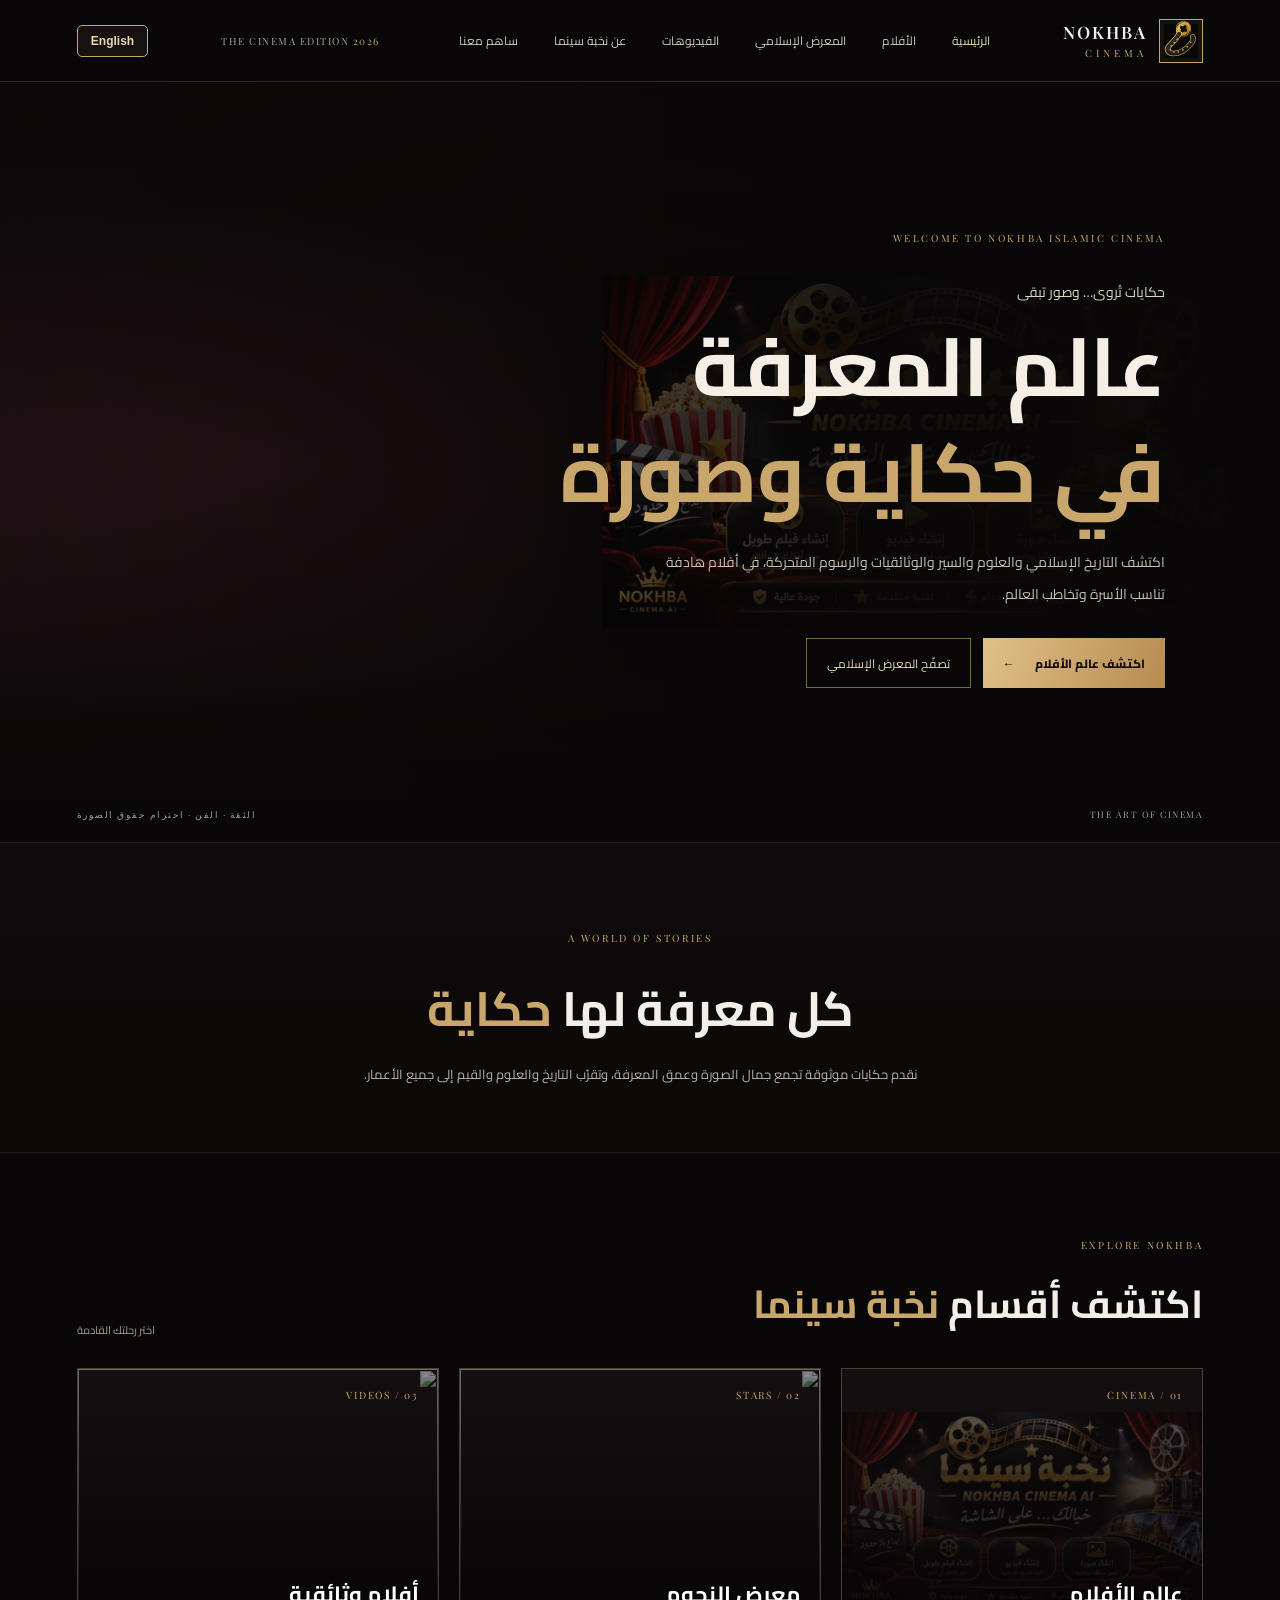
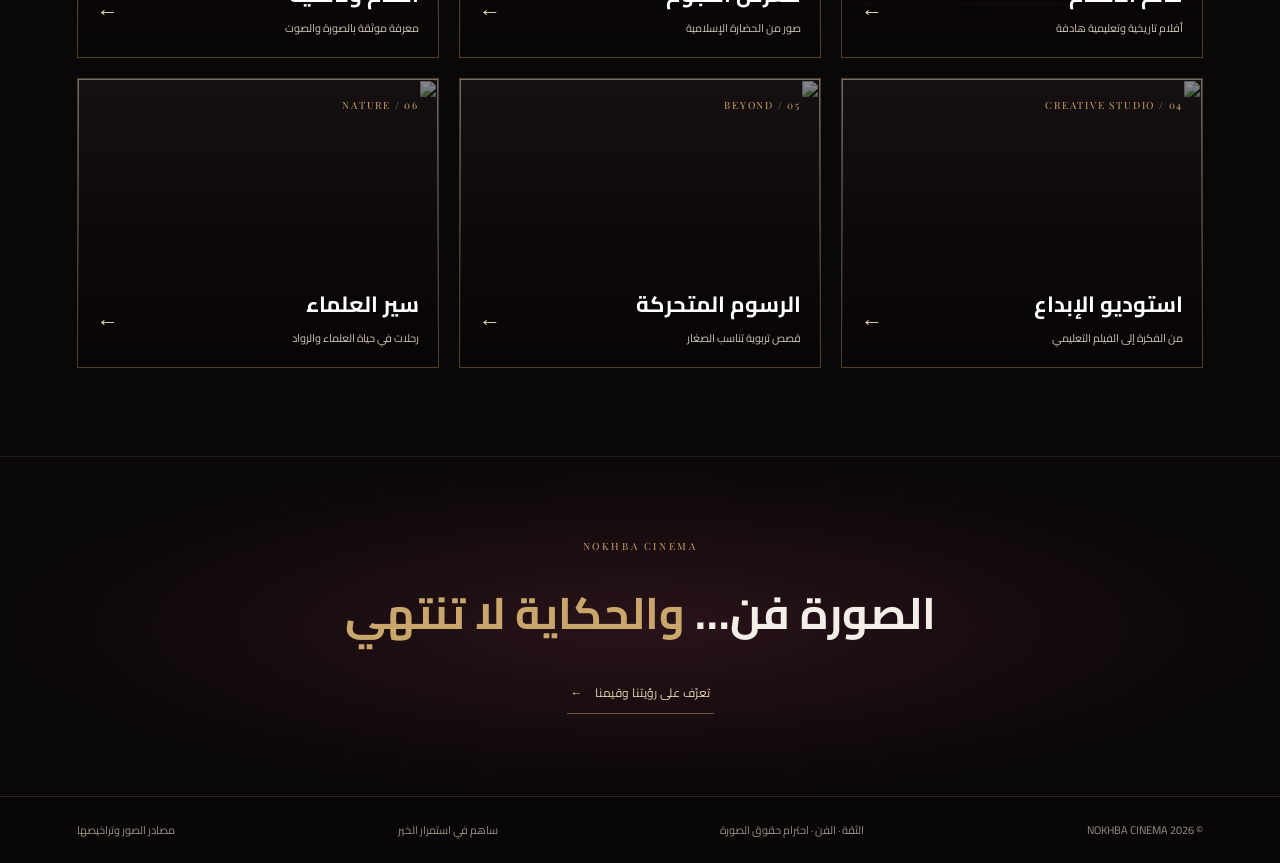
==== commit 8f0b41ad: "Add support page link to homepage" ====
--- a/index.html
+++ b/index.html
@@ -30,6 +30,7 @@
     <a href="gallery.html">المعرض الإسلامي</a>
     <a href="videos.html">الفيديوهات</a>
     <a href="about.html">عن نخبة سينما</a>
+    <a href="support.html">ساهم معنا</a>
   </nav>
   <span class="edition">THE CINEMA EDITION <i>2026</i></span>
 </header>
@@ -70,7 +71,7 @@
   </section>
   <section class="nokhba-signoff"><span class="nokhba-section-label">NOKHBA CINEMA</span><h2>الصورة فن… <em>والحكاية لا تنتهي</em></h2><a href="about.html">تعرّف على رؤيتنا وقيمنا <span aria-hidden="true">←</span></a></section>
 </main>
-<footer><span>© 2026 NOKHBA CINEMA</span><span>الثقة · الفن · احترام حقوق الصورة</span><a href="https://commons.wikimedia.org/" target="_blank" rel="noopener noreferrer">مصادر الصور وتراخيصها</a></footer>
+<footer><span>© 2026 NOKHBA CINEMA</span><span>الثقة · الفن · احترام حقوق الصورة</span><a href="support.html">ساهم في استمرار الخير</a><a href="https://commons.wikimedia.org/" target="_blank" rel="noopener noreferrer">مصادر الصور وتراخيصها</a></footer>
 <script src="i18n.js?v=20261121-2"></script>
 <script src="./pwa.js?v=1.0.0" defer></script>
 </body>
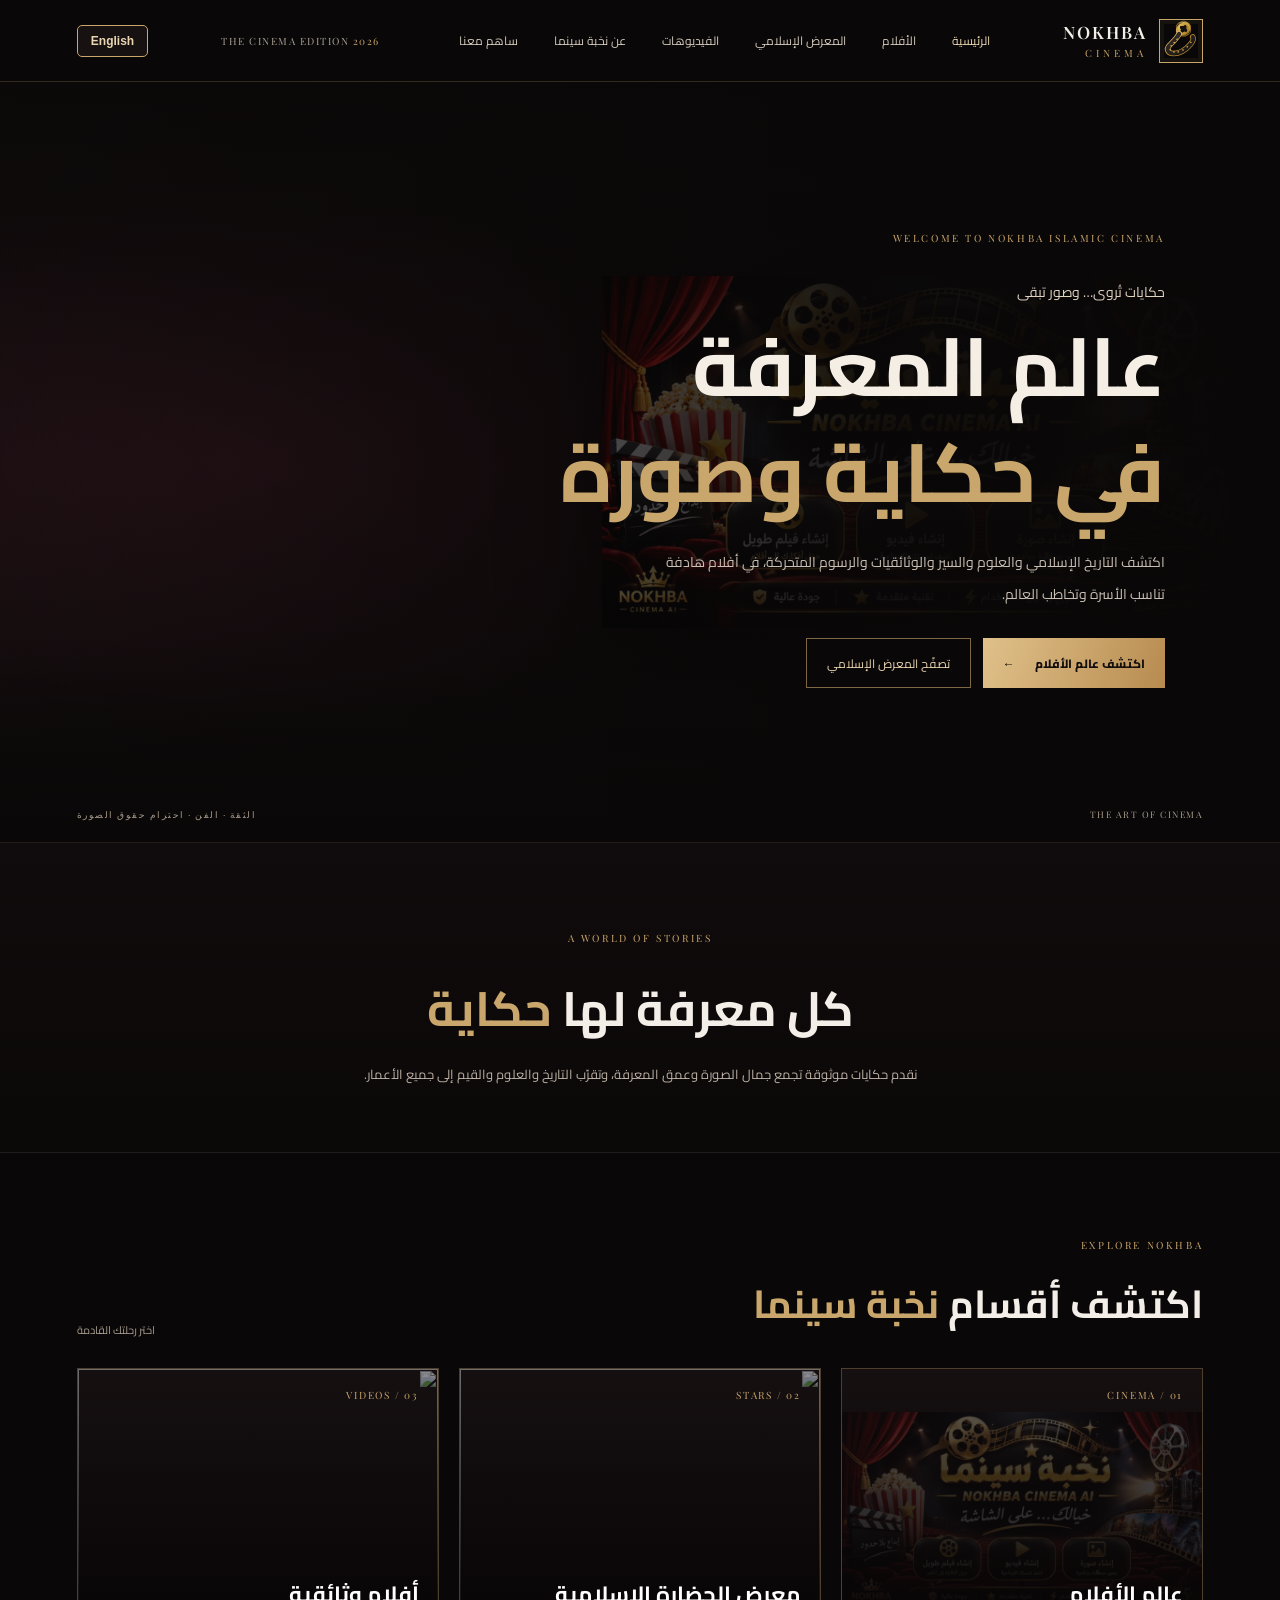
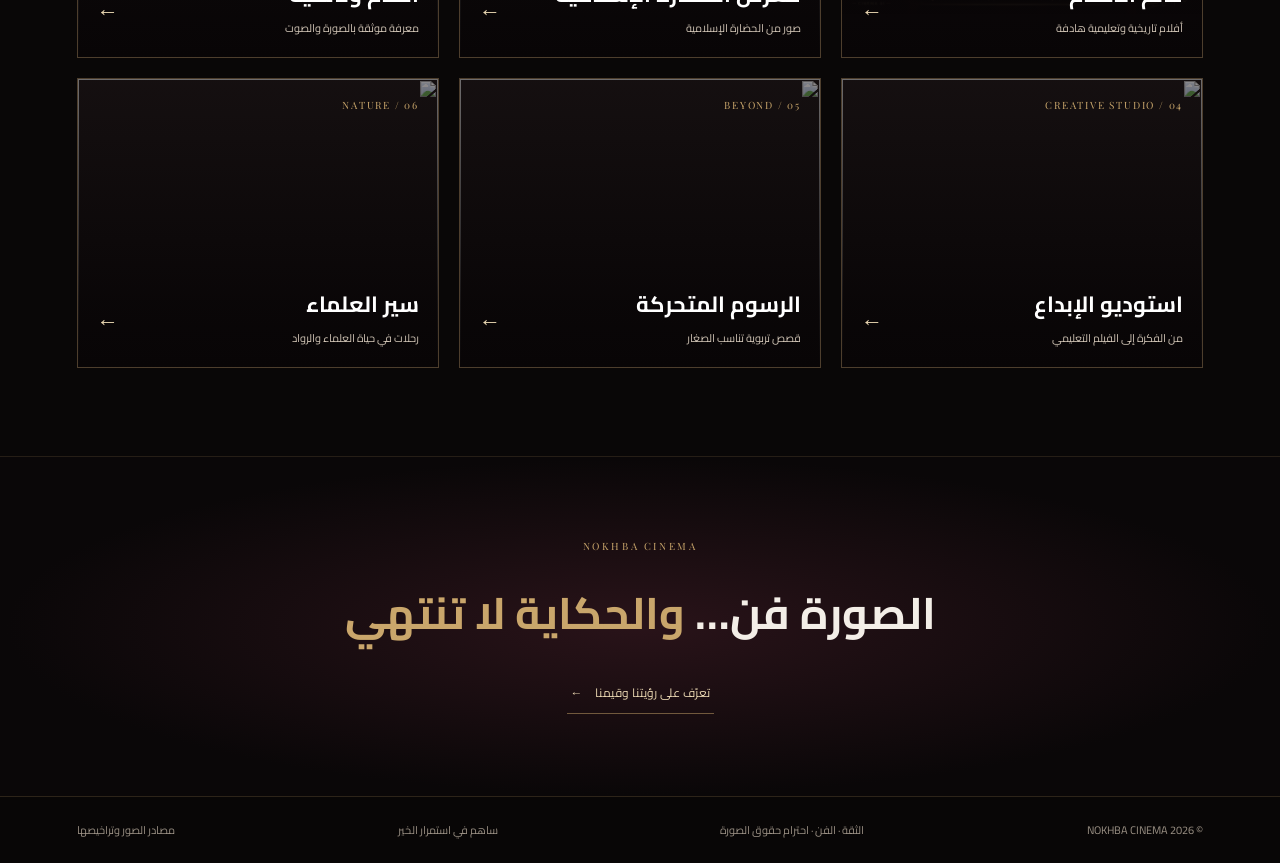
==== commit 53dd6ebb: "Refresh bilingual interface translations" ====
--- a/index.html
+++ b/index.html
@@ -62,7 +62,7 @@
     </div>
     <div class="nokhba-card-grid">
       <a class="nokhba-card nokhba-card-movies" href="movies.html"><img src="nokhba-cinema-hero.jpg" alt="" loading="lazy"><span class="nokhba-card-index">01 / CINEMA</span><div><h3>عالم الأفلام</h3><p>أفلام تاريخية وتعليمية هادفة</p></div><span class="nokhba-card-arrow" aria-hidden="true">←</span></a>
-      <a class="nokhba-card" href="gallery.html"><img src="https://commons.wikimedia.org/wiki/Special:FilePath/Grande_mosqu%C3%A9e_de_Kairouan.jpg" alt="" loading="lazy"><span class="nokhba-card-index">02 / STARS</span><div><h3>معرض النجوم</h3><p>صور من الحضارة الإسلامية</p></div><span class="nokhba-card-arrow" aria-hidden="true">←</span></a>
+      <a class="nokhba-card" href="gallery.html"><img src="https://commons.wikimedia.org/wiki/Special:FilePath/Grande_mosqu%C3%A9e_de_Kairouan.jpg" alt="" loading="lazy"><span class="nokhba-card-index">02 / STARS</span><div><h3>معرض الحضارة الإسلامية</h3><p>صور من الحضارة الإسلامية</p></div><span class="nokhba-card-arrow" aria-hidden="true">←</span></a>
       <a class="nokhba-card" href="videos.html"><img src="https://images.pexels.com/photos/36136492/pexels-photo-36136492.jpeg?auto=compress&cs=tinysrgb&w=1200" alt="" loading="lazy"><span class="nokhba-card-index">03 / VIDEOS</span><div><h3>أفلام وثائقية</h3><p>معرفة موثقة بالصورة والصوت</p></div><span class="nokhba-card-arrow" aria-hidden="true">←</span></a>
       <a class="nokhba-card" href="create-video.html"><img src="https://images.pexels.com/photos/7991579/pexels-photo-7991579.jpeg?auto=compress&cs=tinysrgb&w=1200" alt="" loading="lazy"><span class="nokhba-card-index">04 / CREATIVE STUDIO</span><div><h3>استوديو الإبداع</h3><p>من الفكرة إلى الفيلم التعليمي</p></div><span class="nokhba-card-arrow" aria-hidden="true">←</span></a>
       <a class="nokhba-card" href="science-fiction.html"><img src="https://images.unsplash.com/photo-1446776811953-b23d57bd21aa?auto=format&fit=crop&w=1200&q=85" alt="" loading="lazy"><span class="nokhba-card-index">05 / BEYOND</span><div><h3>الرسوم المتحركة</h3><p>قصص تربوية تناسب الصغار</p></div><span class="nokhba-card-arrow" aria-hidden="true">←</span></a>
@@ -72,7 +72,7 @@
   <section class="nokhba-signoff"><span class="nokhba-section-label">NOKHBA CINEMA</span><h2>الصورة فن… <em>والحكاية لا تنتهي</em></h2><a href="about.html">تعرّف على رؤيتنا وقيمنا <span aria-hidden="true">←</span></a></section>
 </main>
 <footer><span>© 2026 NOKHBA CINEMA</span><span>الثقة · الفن · احترام حقوق الصورة</span><a href="support.html">ساهم في استمرار الخير</a><a href="https://commons.wikimedia.org/" target="_blank" rel="noopener noreferrer">مصادر الصور وتراخيصها</a></footer>
-<script src="i18n.js?v=20261121-2"></script>
+<script src="i18n.js?v=20261127-3"></script>
 <script src="./pwa.js?v=1.0.0" defer></script>
 </body>
 </html>
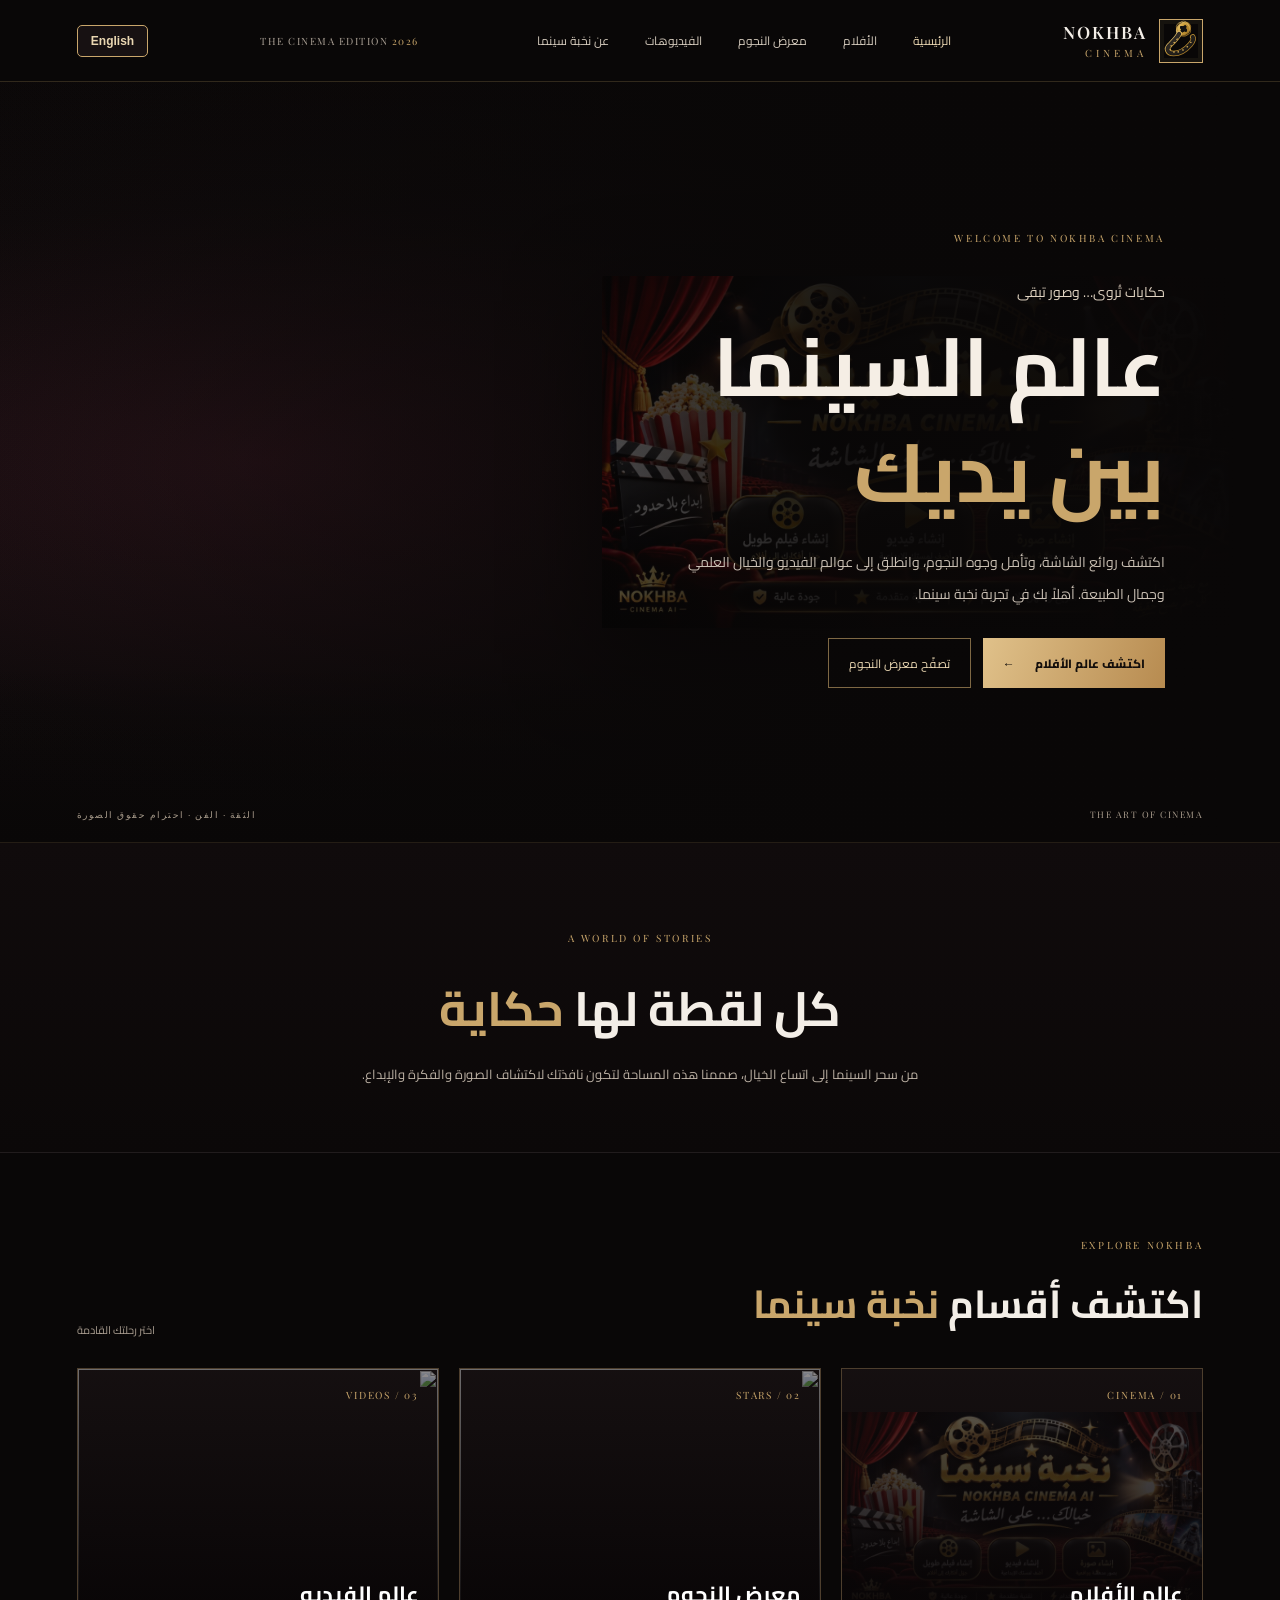
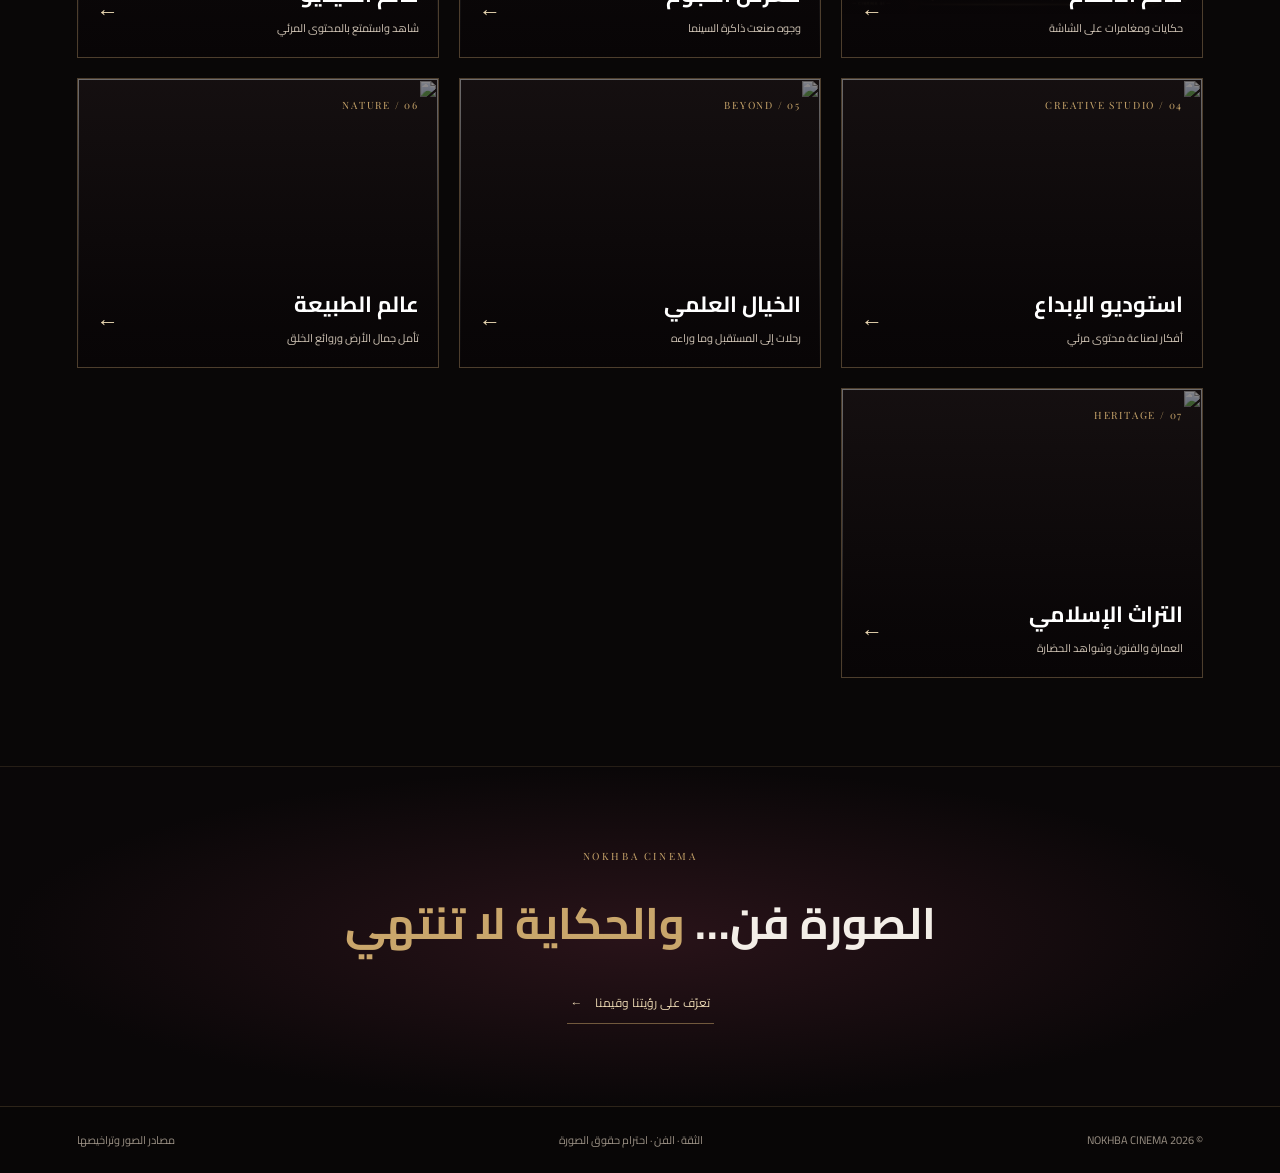
==== commit 58eee0bc: "Add Islamic heritage as a separate section while preserving cinema homepage" ====
--- a/index.html
+++ b/index.html
@@ -4,9 +4,9 @@
 <meta charset="utf-8">
 <meta name="viewport" content="width=device-width,initial-scale=1">
 <meta name="theme-color" content="#090707">
-<meta name="description" content="نخبة سينما — منصة سينمائية إسلامية عالمية للتعلم والمعرفة والقيم والإبداع.">
+<meta name="description" content="نخبة سينما — نافذتك إلى عالم السينما والصورة والفيديو والخيال العلمي وجمال الطبيعة.">
 <meta property="og:title" content="NOKHBA CINEMA | نخبة سينما">
-<meta property="og:description" content="حكايات تُعلّم… وقيمٌ تُضيء… وأفلامٌ تبقى.">
+<meta property="og:description" content="حيث تلتقي الحكاية بالصورة والخيال.">
 <meta property="og:image" content="nokhba-cinema-hero.jpg">
 <title>NOKHBA CINEMA | نخبة سينما</title>
 <link rel="preconnect" href="https://fonts.googleapis.com">
@@ -27,10 +27,9 @@
   <nav class="nav" aria-label="القائمة الرئيسية">
     <a class="current" href="index.html" aria-current="page">الرئيسية</a>
     <a href="movies.html">الأفلام</a>
-    <a href="gallery.html">المعرض الإسلامي</a>
+    <a href="gallery.html">معرض النجوم</a>
     <a href="videos.html">الفيديوهات</a>
     <a href="about.html">عن نخبة سينما</a>
-    <a href="support.html">ساهم معنا</a>
   </nav>
   <span class="edition">THE CINEMA EDITION <i>2026</i></span>
 </header>
@@ -39,21 +38,21 @@
     <div class="nokhba-hero-art"><img src="nokhba-cinema-hero.jpg" alt="بكرة فيلم سينمائي ذهبية ترمز إلى نخبة سينما" fetchpriority="high"></div>
     <div class="nokhba-hero-shade" aria-hidden="true"></div>
     <div class="nokhba-hero-copy">
-      <span class="nokhba-eyebrow">WELCOME TO NOKHBA ISLAMIC CINEMA</span>
+      <span class="nokhba-eyebrow">WELCOME TO NOKHBA CINEMA</span>
       <p class="nokhba-hero-overline">حكايات تُروى… وصور تبقى</p>
-      <h1 id="hero-title">عالم المعرفة<br><em>في حكاية وصورة</em></h1>
-      <p class="nokhba-hero-description">اكتشف التاريخ الإسلامي والعلوم والسير والوثائقيات والرسوم المتحركة، في أفلام هادفة تناسب الأسرة وتخاطب العالم.</p>
+      <h1 id="hero-title">عالم السينما<br><em>بين يديك</em></h1>
+      <p class="nokhba-hero-description">اكتشف روائع الشاشة، وتأمل وجوه النجوم، وانطلق إلى عوالم الفيديو والخيال العلمي وجمال الطبيعة. أهلاً بك في تجربة نخبة سينما.</p>
       <div class="nokhba-hero-actions">
         <a class="nokhba-button nokhba-button-gold" href="movies.html">اكتشف عالم الأفلام <span aria-hidden="true">←</span></a>
-        <a class="nokhba-button nokhba-button-outline" href="gallery.html">تصفّح المعرض الإسلامي</a>
+        <a class="nokhba-button nokhba-button-outline" href="gallery.html">تصفّح معرض النجوم</a>
       </div>
     </div>
     <div class="nokhba-hero-foot"><span>THE ART OF CINEMA</span><span>الثقة · الفن · احترام حقوق الصورة</span></div>
   </section>
   <section class="nokhba-intro" aria-label="مقدمة">
     <span class="nokhba-section-label">A WORLD OF STORIES</span>
-    <h2>كل معرفة لها <em>حكاية</em></h2>
-    <p>نقدم حكايات موثوقة تجمع جمال الصورة وعمق المعرفة، وتقرّب التاريخ والعلوم والقيم إلى جميع الأعمار.</p>
+    <h2>كل لقطة لها <em>حكاية</em></h2>
+    <p>من سحر السينما إلى اتساع الخيال، صممنا هذه المساحة لتكون نافذتك لاكتشاف الصورة والفكرة والإبداع.</p>
   </section>
   <section class="nokhba-discover" aria-labelledby="discover-title">
     <div class="nokhba-section-heading">
@@ -61,18 +60,19 @@
       <span class="nokhba-heading-note">اختر رحلتك القادمة</span>
     </div>
     <div class="nokhba-card-grid">
-      <a class="nokhba-card nokhba-card-movies" href="movies.html"><img src="nokhba-cinema-hero.jpg" alt="" loading="lazy"><span class="nokhba-card-index">01 / CINEMA</span><div><h3>عالم الأفلام</h3><p>أفلام تاريخية وتعليمية هادفة</p></div><span class="nokhba-card-arrow" aria-hidden="true">←</span></a>
-      <a class="nokhba-card" href="gallery.html"><img src="https://commons.wikimedia.org/wiki/Special:FilePath/Grande_mosqu%C3%A9e_de_Kairouan.jpg" alt="" loading="lazy"><span class="nokhba-card-index">02 / STARS</span><div><h3>معرض الحضارة الإسلامية</h3><p>صور من الحضارة الإسلامية</p></div><span class="nokhba-card-arrow" aria-hidden="true">←</span></a>
-      <a class="nokhba-card" href="videos.html"><img src="https://images.pexels.com/photos/36136492/pexels-photo-36136492.jpeg?auto=compress&cs=tinysrgb&w=1200" alt="" loading="lazy"><span class="nokhba-card-index">03 / VIDEOS</span><div><h3>أفلام وثائقية</h3><p>معرفة موثقة بالصورة والصوت</p></div><span class="nokhba-card-arrow" aria-hidden="true">←</span></a>
-      <a class="nokhba-card" href="create-video.html"><img src="https://images.pexels.com/photos/7991579/pexels-photo-7991579.jpeg?auto=compress&cs=tinysrgb&w=1200" alt="" loading="lazy"><span class="nokhba-card-index">04 / CREATIVE STUDIO</span><div><h3>استوديو الإبداع</h3><p>من الفكرة إلى الفيلم التعليمي</p></div><span class="nokhba-card-arrow" aria-hidden="true">←</span></a>
-      <a class="nokhba-card" href="science-fiction.html"><img src="https://images.unsplash.com/photo-1446776811953-b23d57bd21aa?auto=format&fit=crop&w=1200&q=85" alt="" loading="lazy"><span class="nokhba-card-index">05 / BEYOND</span><div><h3>الرسوم المتحركة</h3><p>قصص تربوية تناسب الصغار</p></div><span class="nokhba-card-arrow" aria-hidden="true">←</span></a>
-      <a class="nokhba-card" href="nature.html"><img src="https://images.unsplash.com/photo-1470252649378-9c29740c9fa8?auto=format&fit=crop&w=1200&q=85" alt="" loading="lazy"><span class="nokhba-card-index">06 / NATURE</span><div><h3>سير العلماء</h3><p>رحلات في حياة العلماء والرواد</p></div><span class="nokhba-card-arrow" aria-hidden="true">←</span></a>
+      <a class="nokhba-card nokhba-card-movies" href="movies.html"><img src="nokhba-cinema-hero.jpg" alt="" loading="lazy"><span class="nokhba-card-index">01 / CINEMA</span><div><h3>عالم الأفلام</h3><p>حكايات ومغامرات على الشاشة</p></div><span class="nokhba-card-arrow" aria-hidden="true">←</span></a>
+      <a class="nokhba-card" href="gallery.html"><img src="https://commons.wikimedia.org/wiki/Special:FilePath/AudreyKHepburn.jpg" alt="" loading="lazy"><span class="nokhba-card-index">02 / STARS</span><div><h3>معرض النجوم</h3><p>وجوه صنعت ذاكرة السينما</p></div><span class="nokhba-card-arrow" aria-hidden="true">←</span></a>
+      <a class="nokhba-card" href="videos.html"><img src="https://images.pexels.com/photos/36136492/pexels-photo-36136492.jpeg?auto=compress&cs=tinysrgb&w=1200" alt="" loading="lazy"><span class="nokhba-card-index">03 / VIDEOS</span><div><h3>عالم الفيديو</h3><p>شاهد واستمتع بالمحتوى المرئي</p></div><span class="nokhba-card-arrow" aria-hidden="true">←</span></a>
+      <a class="nokhba-card" href="create-video.html"><img src="https://images.pexels.com/photos/7991579/pexels-photo-7991579.jpeg?auto=compress&cs=tinysrgb&w=1200" alt="" loading="lazy"><span class="nokhba-card-index">04 / CREATIVE STUDIO</span><div><h3>استوديو الإبداع</h3><p>أفكار لصناعة محتوى مرئي</p></div><span class="nokhba-card-arrow" aria-hidden="true">←</span></a>
+      <a class="nokhba-card" href="science-fiction.html"><img src="https://images.unsplash.com/photo-1446776811953-b23d57bd21aa?auto=format&fit=crop&w=1200&q=85" alt="" loading="lazy"><span class="nokhba-card-index">05 / BEYOND</span><div><h3>الخيال العلمي</h3><p>رحلات إلى المستقبل وما وراءه</p></div><span class="nokhba-card-arrow" aria-hidden="true">←</span></a>
+      <a class="nokhba-card" href="nature.html"><img src="https://images.unsplash.com/photo-1470252649378-9c29740c9fa8?auto=format&fit=crop&w=1200&q=85" alt="" loading="lazy"><span class="nokhba-card-index">06 / NATURE</span><div><h3>عالم الطبيعة</h3><p>تأمل جمال الأرض وروائع الخلق</p></div><span class="nokhba-card-arrow" aria-hidden="true">←</span></a>
+      <a class="nokhba-card" href="islamic-heritage.html"><img src="https://commons.wikimedia.org/wiki/Special:FilePath/Grande_mosqu%C3%A9e_de_Kairouan.jpg?width=900" alt="" loading="lazy" decoding="async"><span class="nokhba-card-index">07 / HERITAGE</span><div><h3>التراث الإسلامي</h3><p>العمارة والفنون وشواهد الحضارة</p></div><span class="nokhba-card-arrow" aria-hidden="true">←</span></a>
     </div>
   </section>
   <section class="nokhba-signoff"><span class="nokhba-section-label">NOKHBA CINEMA</span><h2>الصورة فن… <em>والحكاية لا تنتهي</em></h2><a href="about.html">تعرّف على رؤيتنا وقيمنا <span aria-hidden="true">←</span></a></section>
 </main>
-<footer><span>© 2026 NOKHBA CINEMA</span><span>الثقة · الفن · احترام حقوق الصورة</span><a href="support.html">ساهم في استمرار الخير</a><a href="https://commons.wikimedia.org/" target="_blank" rel="noopener noreferrer">مصادر الصور وتراخيصها</a></footer>
-<script src="i18n.js?v=20261127-3"></script>
+<footer><span>© 2026 NOKHBA CINEMA</span><span>الثقة · الفن · احترام حقوق الصورة</span><a href="https://commons.wikimedia.org/" target="_blank" rel="noopener noreferrer">مصادر الصور وتراخيصها</a></footer>
+<script src="i18n.js?v=20261121-2"></script>
 <script src="./pwa.js?v=1.0.0" defer></script>
 </body>
 </html>
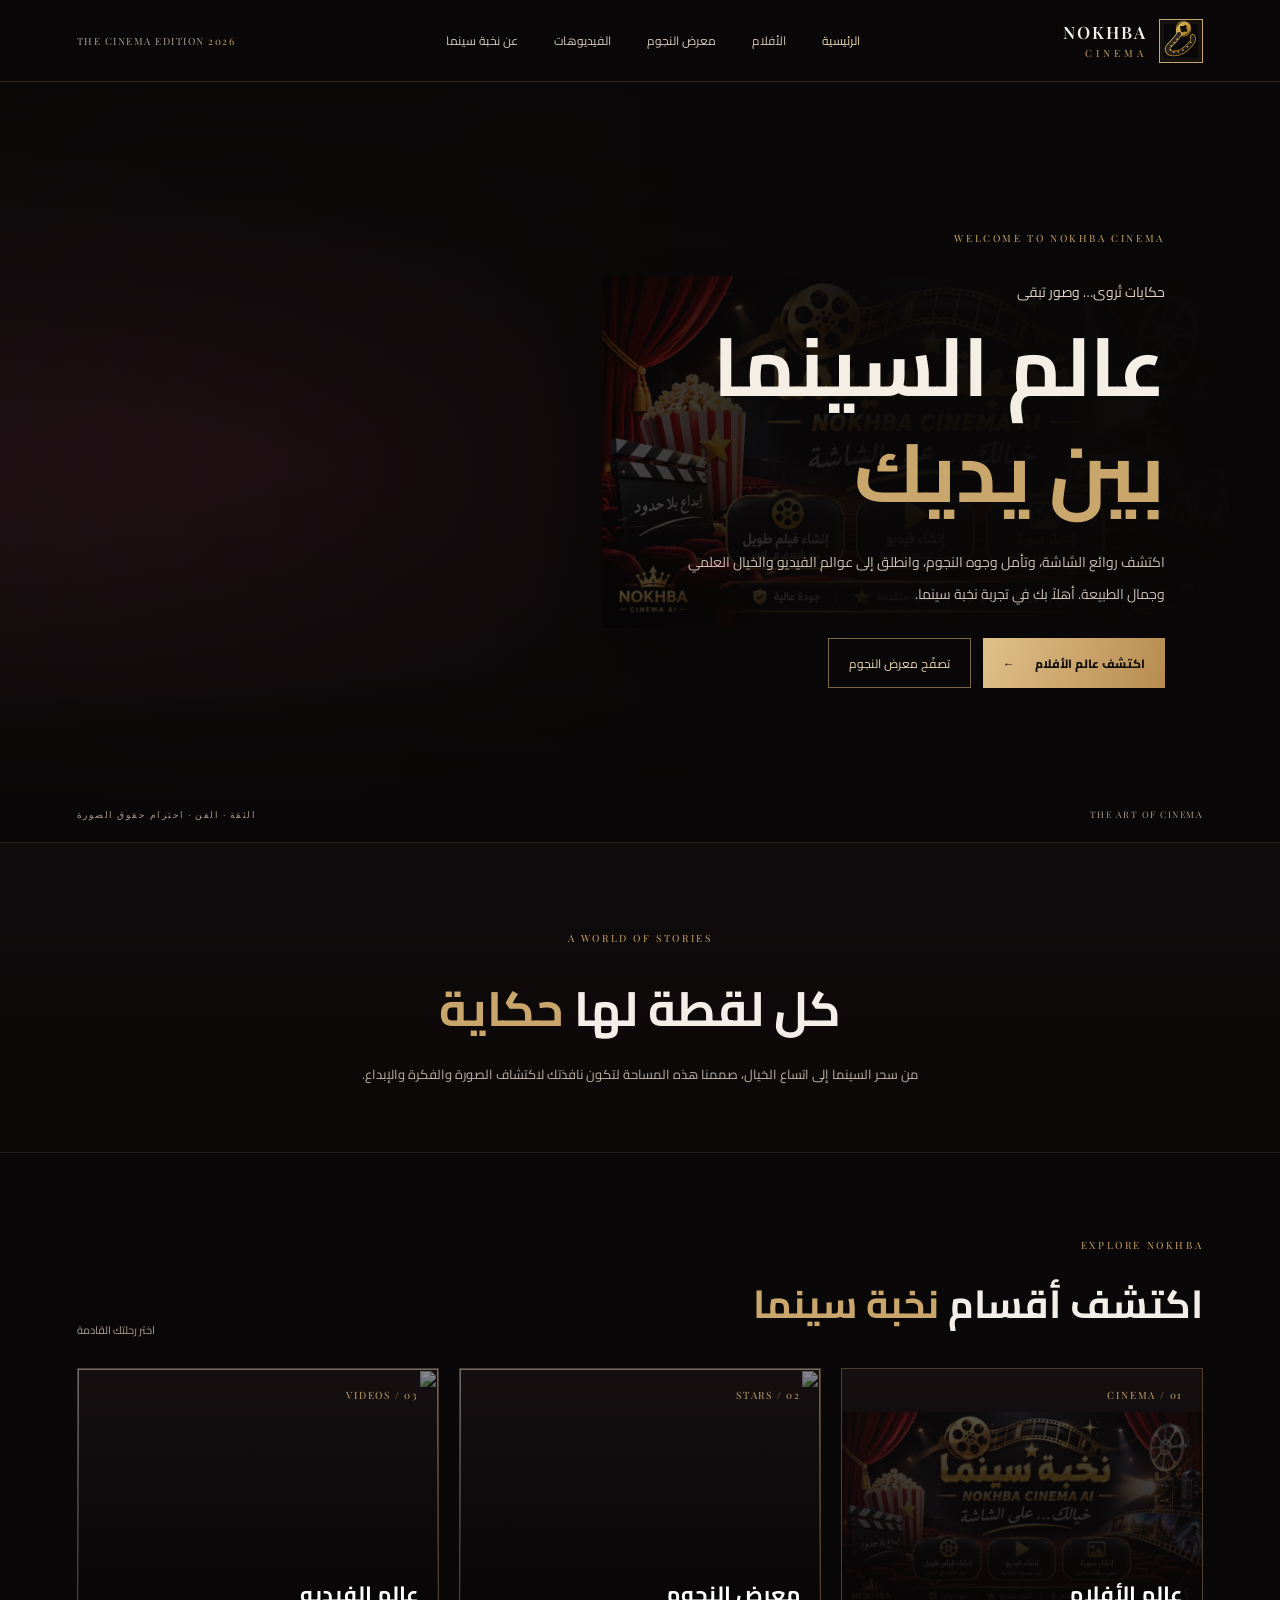
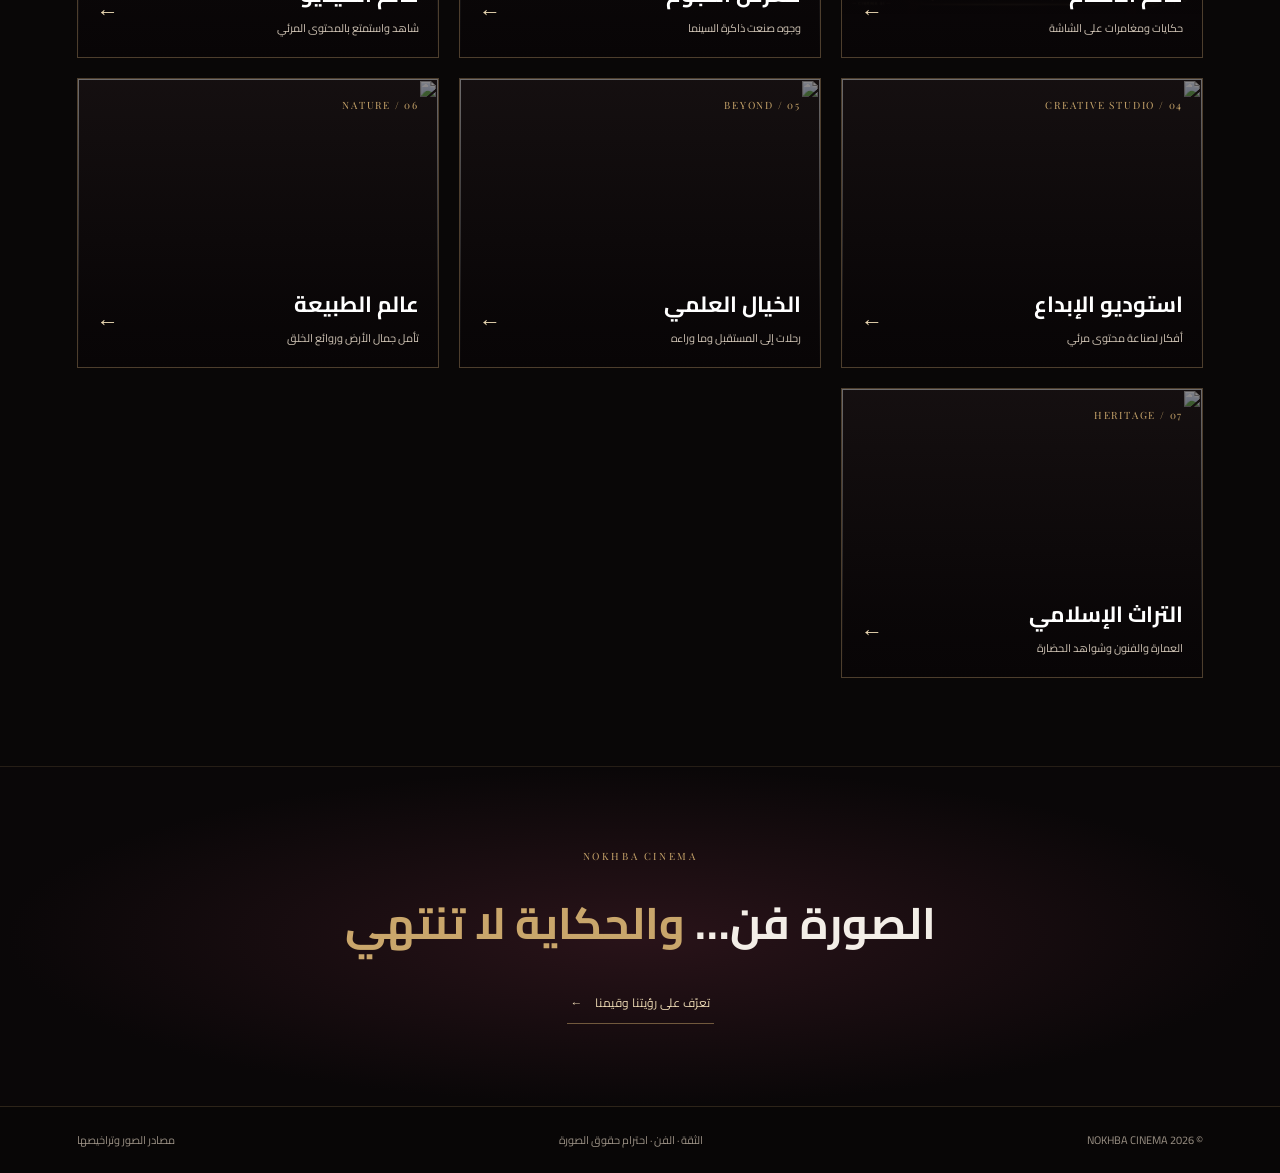
==== commit 0fe89da0: "Refresh homepage translation asset version" ====
--- a/index.html
+++ b/index.html
@@ -72,7 +72,7 @@
   <section class="nokhba-signoff"><span class="nokhba-section-label">NOKHBA CINEMA</span><h2>الصورة فن… <em>والحكاية لا تنتهي</em></h2><a href="about.html">تعرّف على رؤيتنا وقيمنا <span aria-hidden="true">←</span></a></section>
 </main>
 <footer><span>© 2026 NOKHBA CINEMA</span><span>الثقة · الفن · احترام حقوق الصورة</span><a href="https://commons.wikimedia.org/" target="_blank" rel="noopener noreferrer">مصادر الصور وتراخيصها</a></footer>
-<script src="i18n.js?v=20261121-2"></script>
+<script src="i18n.js?v=20261128-heritage"></script>
 <script src="./pwa.js?v=1.0.0" defer></script>
 </body>
 </html>
